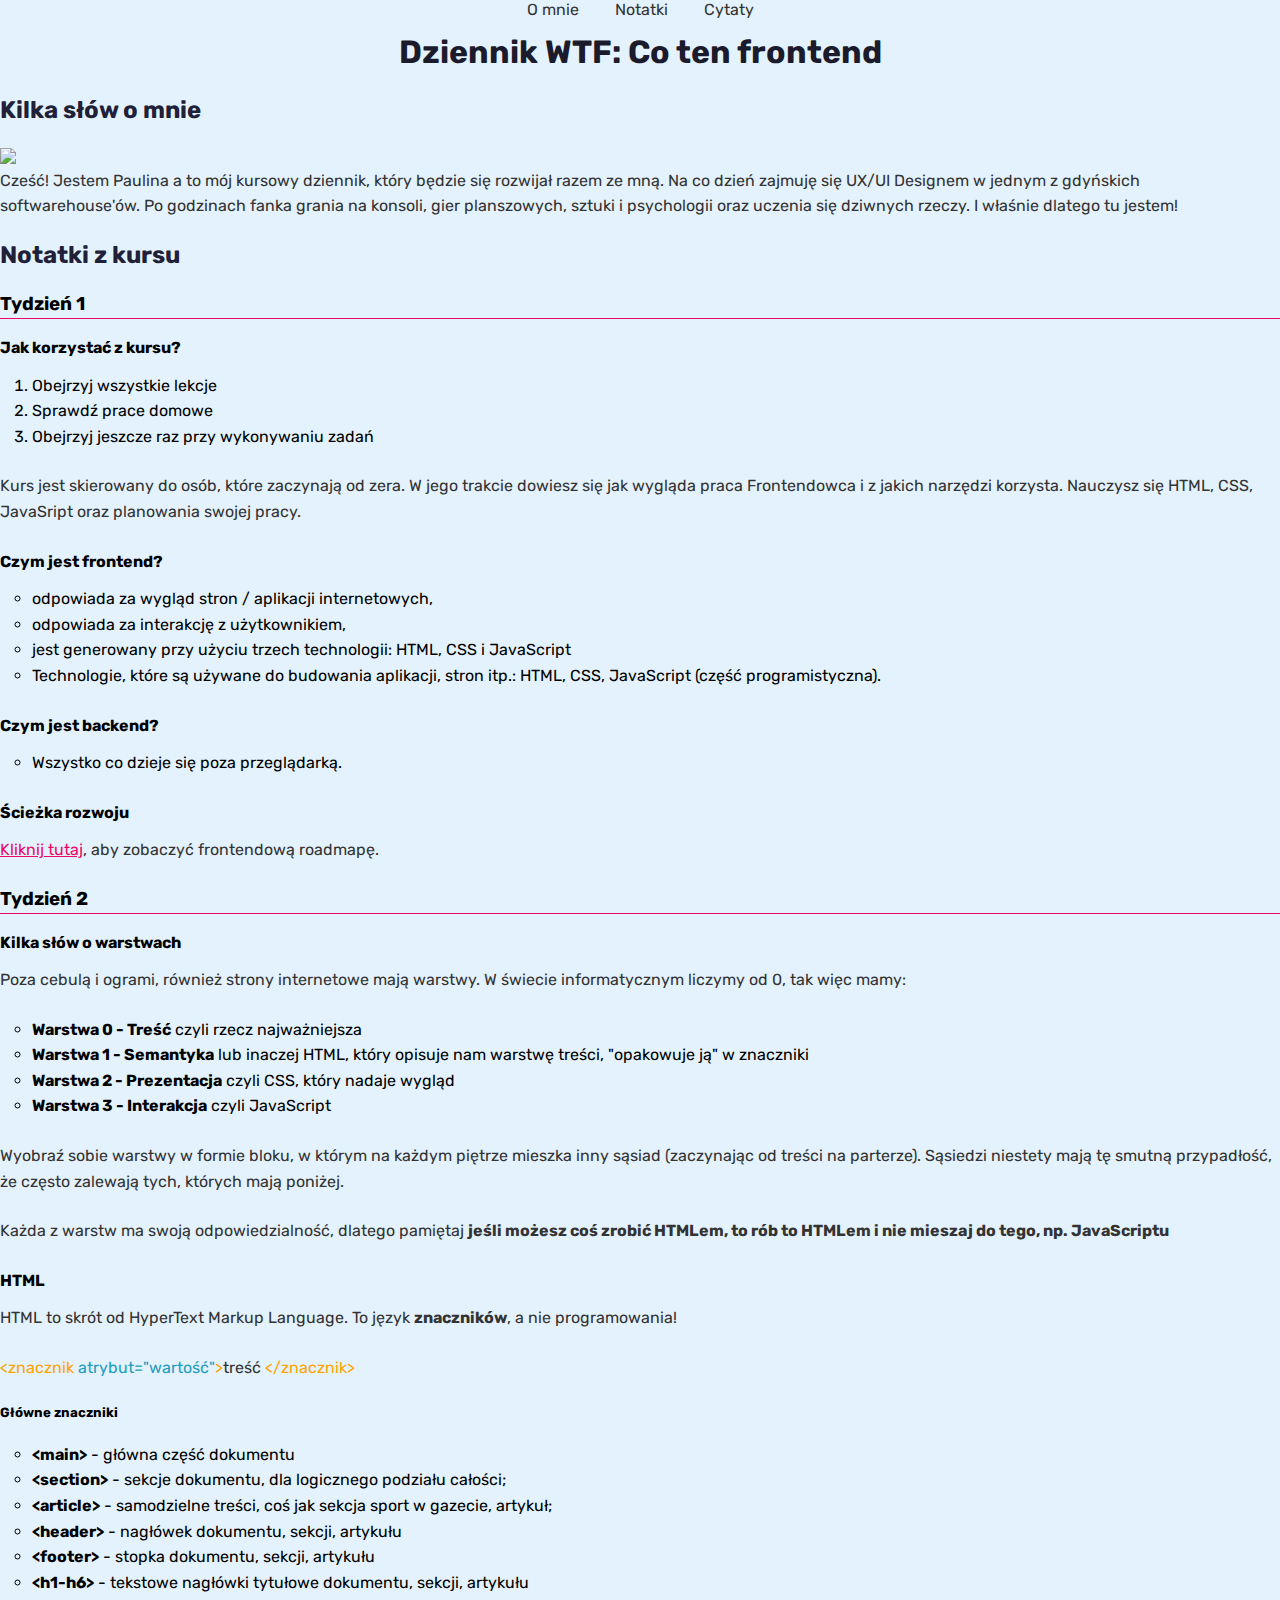
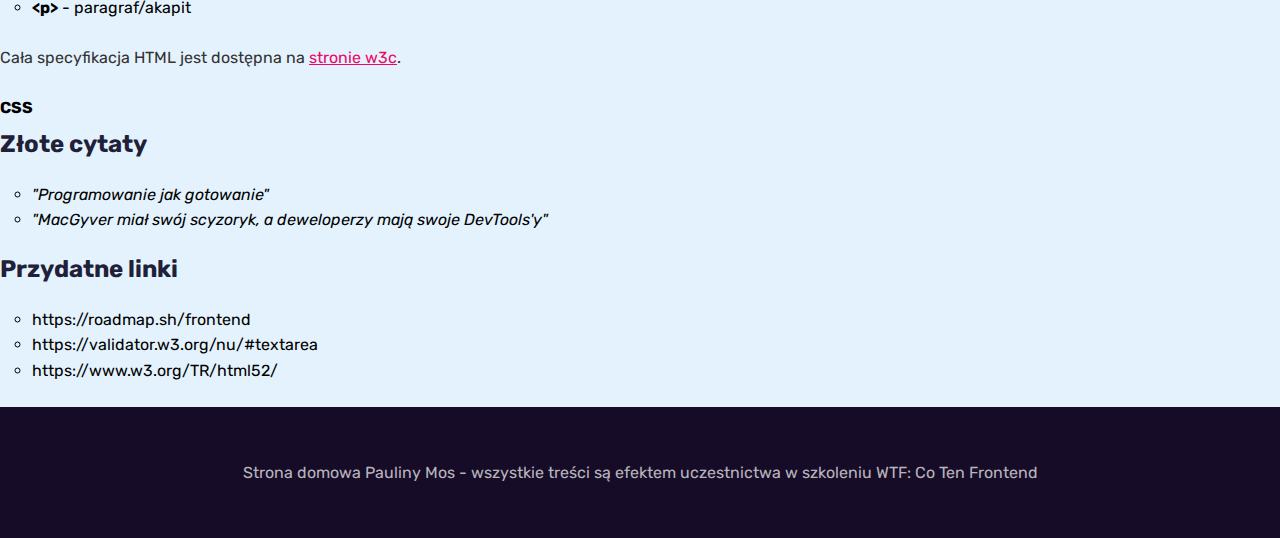
==== index.html @ 0e13e1df "initial commit" ====
<!DOCTYPE html>
<html lang="pl">

<head>
    <meta charset="UTF-8">
    <meta name="viewport" content="width=device-width, initial-scale=1.0">
    <title>Dziennik WTF: Co ten frontend</title>
    <link href="https://fonts.googleapis.com/css2?family=Rubik:ital,wght@0,400;0,500;0,700;1,400&display=swap"
        rel="stylesheet">
    <link href="style.css" rel="stylesheet" type="text/css">
</head>

<body>
    <header>
        <nav id="topnav">
            <a href=#about>O mnie</a>
            <a href=#notes>Notatki</a>
            <a href=#citations>Cytaty</a>
        </nav>
    </header>
    
    <main>

        <div id="content">

            <header>
                <h1>Dziennik WTF: Co ten frontend</h1>
            </header>

            <section>
                <h2 id="about">Kilka słów o mnie</h2>
                <img class="img_avatar" src="https://images.unsplash.com/photo-1526040652367-ac003a0475fe?ixlib=rb-1.2.1&ixid=eyJhcHBfaWQiOjEyMDd9&auto=format&fit=crop&w=800&q=60">
                <p>Cześć! Jestem Paulina a to mój kursowy dziennik, który będzie się rozwijał razem ze mną. Na co dzień
                    zajmuję
                    się UX/UI Designem w jednym z gdyńskich softwarehouse'ów. Po godzinach fanka grania na konsoli, gier
                    planszowych, sztuki i psychologii oraz uczenia się dziwnych rzeczy. I właśnie dlatego tu jestem!</p>
            </section>

            <section>
                <h2 id="notes">Notatki z kursu</h2>
                <article>
                    <h3>Tydzień 1</h3>
                    <h4>Jak korzystać z kursu?</h4>

                    <ol>
                        <li>Obejrzyj wszystkie lekcje</li>
                        <li>Sprawdź prace domowe</li>
                        <li>Obejrzyj jeszcze raz przy wykonywaniu zadań</li>
                    </ol>
                    <p>Kurs jest skierowany do osób, które zaczynają od zera. W jego trakcie dowiesz się jak wygląda
                        praca Frontendowca i z jakich
                        narzędzi korzysta. Nauczysz się HTML, CSS, JavaSript oraz planowania swojej pracy.</p>

                    <h4>Czym jest frontend?</h4>
                    <ul>
                        <li>odpowiada za wygląd stron / aplikacji internetowych,</li>
                        <li>odpowiada za interakcję z użytkownikiem,</li>
                        <li>jest generowany przy użyciu trzech technologii: HTML, CSS i JavaScript</li>
                        <li>Technologie, które są używane do budowania aplikacji, stron itp.: HTML, CSS, JavaScript
                            (część programistyczna).</li>
                    </ul>

                    <h4>Czym jest backend?</h4>
                    <ul>
                        <li>Wszystko co dzieje się poza przeglądarką.</li>
                    </ul>
                    <h4>Ścieżka rozwoju</h4>
                    <p><a href="https://roadmap.sh/frontend">Kliknij tutaj</a>, aby zobaczyć frontendową roadmapę.</p>
                </article>
                <article>
                    <h3>Tydzień 2</h3>

                    <h4>Kilka słów o warstwach</h4>

                    <p>Poza cebulą i ogrami, również strony internetowe mają warstwy. W świecie informatycznym liczymy
                        od 0,
                        tak więc mamy:</p>
                    <ul>
                        <li><strong>Warstwa 0 - Treść</strong> czyli rzecz najważniejsza</li>
                        <li><strong>Warstwa 1 - Semantyka</strong> lub inaczej HTML, który opisuje nam warstwę treści,
                            "opakowuje ją" w znaczniki</li>
                        <li><strong>Warstwa 2 - Prezentacja</strong> czyli CSS, który nadaje wygląd</li>
                        <li><strong>Warstwa 3 - Interakcja</strong> czyli JavaScript</li>
                    </ul>

                    <p>Wyobraź sobie warstwy w formie bloku, w którym na każdym piętrze mieszka inny sąsiad (zaczynając
                        od
                        treści
                        na parterze). Sąsiedzi niestety mają tę smutną przypadłość, że często zalewają tych, których
                        mają
                        poniżej.</p>

                    <p>Każda z warstw ma swoją
                        odpowiedzialność, dlatego pamiętaj <strong>jeśli możesz coś zrobić HTMLem, to rób to HTMLem i
                            nie
                            mieszaj do
                            tego, np. JavaScriptu</strong></p>

                    <h4>HTML</h4>
                    <p>HTML to skrót od HyperText Markup Language. To język <strong>znaczników</strong>, a nie
                        programowania!</p>

                    <p><span style="color: orange"> &lt;znacznik</span><span style="color: rgb(31, 157, 189)">
                            atrybut="wartość"</span><span style="color: orange">&gt;</span>treść<span
                            style="color: orange"> &lt;/znacznik&gt;</span></p>

                            <h5>Główne znaczniki</h5>
                            <ul>
                                <li><strong>&lt;main&gt;</strong> - główna część dokumentu</li>
                                <li><strong>&lt;section&gt;</strong> - sekcje dokumentu, dla logicznego podziału całości;</li>
                                <li><strong>&lt;article&gt;</strong> - samodzielne treści, coś jak sekcja sport w gazecie, artykuł;</li>
                                <li><strong>&lt;header&gt;</strong> - nagłówek dokumentu, sekcji, artykułu</li>
                                <li><strong>&lt;footer&gt;</strong> - stopka dokumentu, sekcji, artykułu</li>
                                <li><strong>&lt;h1-h6&gt;</strong> - tekstowe nagłówki tytułowe dokumentu, sekcji, artykułu</li>
                                <li><strong>&lt;p&gt;</strong> - paragraf/akapit</li>
                            </ul>

                            <p>Cała specyfikacja HTML jest dostępna na <a href="https://www.w3.org/TR/html52/">stronie w3c</a>.</p>
                    <h4>CSS</h4>
                </article>
            </section>

            <section>
                <h2 id="citations">Złote cytaty</h2>
                <ul>
                <li><cite>"Programowanie jak gotowanie"</cite></li>
                <li><cite>"MacGyver miał swój scyzoryk, a deweloperzy mają swoje DevTools'y"</cite></li>
            </ul>
            </section>
            <section>
                <h2>Przydatne linki</h2>
                <!--linki poniżej na razie nie mają działać-->

                <ul>
                    <li>https://roadmap.sh/frontend</li>
                    <li>https://validator.w3.org/nu/#textarea</li>
                    <li>https://www.w3.org/TR/html52/</li>
                </ul>
            </section>
        </div>

        <footer>
            Strona domowa Pauliny Mos - wszystkie treści są efektem uczestnictwa w szkoleniu WTF: Co Ten Frontend
        </footer>
    </main>
</body>

</html>
---- style.css ----
body {
    margin: 0;
    font-family: 'Rubik', sans-serif;
}

body {
    background: #E3F2FD;
    /*background: linear-gradient(0deg, rgba(212,242,255,1) 0%, rgba(225,247,255,1) 50%, rgba(239,252,255,1) 100%);*/
}


/* section {
    background: #ffffffb9;
    padding: 32px;
    margin-bottom: 16px;
    border-radius: 8px;
    -webkit-box-shadow: 2px 2px 24px -2px #34496633;
    -moz-box-shadow: 2px 2px 24px -2px #34496633;
    box-shadow: 2px 2px 24px -2px #34496633;
    max-width: 1080px;
    margin-left: auto;
    margin-right: auto;
}  */

header {
    text-align: center;
}



h1 {
    color: rgb(27, 27, 44);
    margin-bottom: 32px;
    line-height: 1.6rem;
}

p {
    color: #333333;
    margin: 0px 0px 24px 0px;
    line-height: 1.6rem;
}

h2 {
    color: rgb(32, 32, 56);
    line-height: 1.6rem;
    margin: 8px 0px 24px 0px;
}

h3 {
    line-height: 1.6rem;
    margin: 8px 0px 16px 0px;
    border-bottom: 1px solid #EC0868;
}

h4 {
    line-height: 1.6rem;
    margin: 8px 0px 12px 0px;
}

ul {
    line-height: 1.6rem;
    margin: 8px 0px 24px 16px;
    padding-left: 16px;
    list-style: circle;
}

ol {
    line-height: 1.6rem;
    margin: 8px 0px 24px 16px;
    padding-left: 16px;
}

li {
    line-height: 1.6rem;
}

a {
    color: #EC0868;
}
footer {
    color: rgba(245, 245, 245, 0.733);
    background-color: #160C28;
    text-align: center;
    padding: 56px 56px;
    margin: 0px
}

#top-nav {
    width: auto;
    background-color: white;
    padding: 16px 56px;
    text-align: right;
    -webkit-box-shadow: 2px 2px 24px -2px #34496633;
    -moz-box-shadow: 2px 2px 24px -2px #34496633;
    box-shadow: 2px 2px 24px -2px #34496633;
}

nav a {
    padding: 4px 16px;
    color: #333333;
    text-decoration: none;
}

.content {
    padding: 56px 56px;
    margin: 0px;
}

.content-card {
    background: #ffffffb9;
      padding: 32px 48px;
      margin-bottom: 16px;
      border-radius: 8px;
      -webkit-box-shadow: 2px 2px 24px -2px #34496633;
      -moz-box-shadow: 2px 2px 24px -2px #34496633;
      box-shadow: 2px 2px 24px -2px #34496633;
      max-width: 1080px;
      margin-left: auto;
      margin-right: auto;
  }
  

.img-avatar {
    border-radius: 4px;
    display: block;
    margin-top: 8px;
    margin-bottom: 32px;
    margin-left: auto;
    margin-right: auto;
    width: 100%;
    max-width: 600px;
    
}

.citation-block {
    padding: 32px;
    line-height: 1.6rem;
    text-align: center;
    text-transform: uppercase;
    color: #333333;
    max-width: 850px;
    margin-left: auto;
    margin-right: auto;
    background-color: #34496607;
    border-radius: 4px;
}

.citation-block p {
    color: #EC0868;
    font-size: 0.8rem;
    text-align: right;
}

.material-icons {
    color: #344966;
    opacity: 0.7;
}
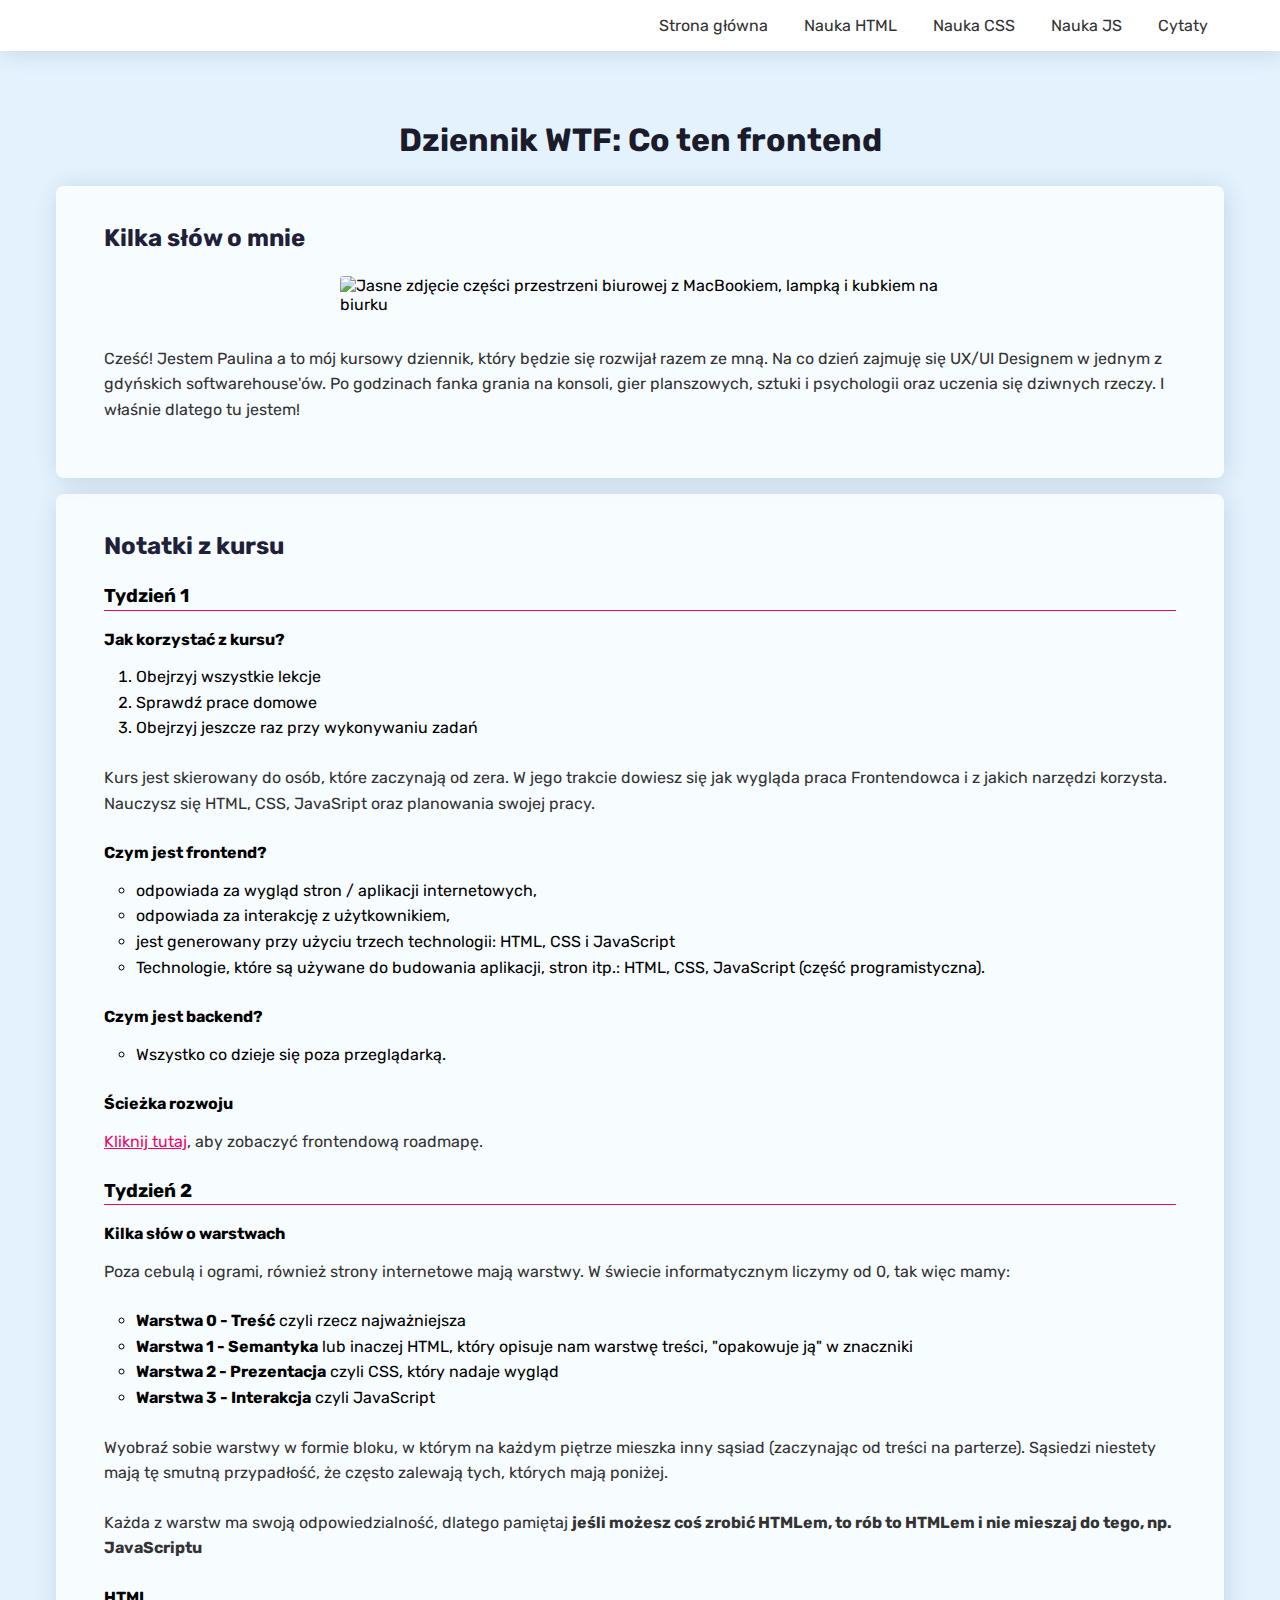
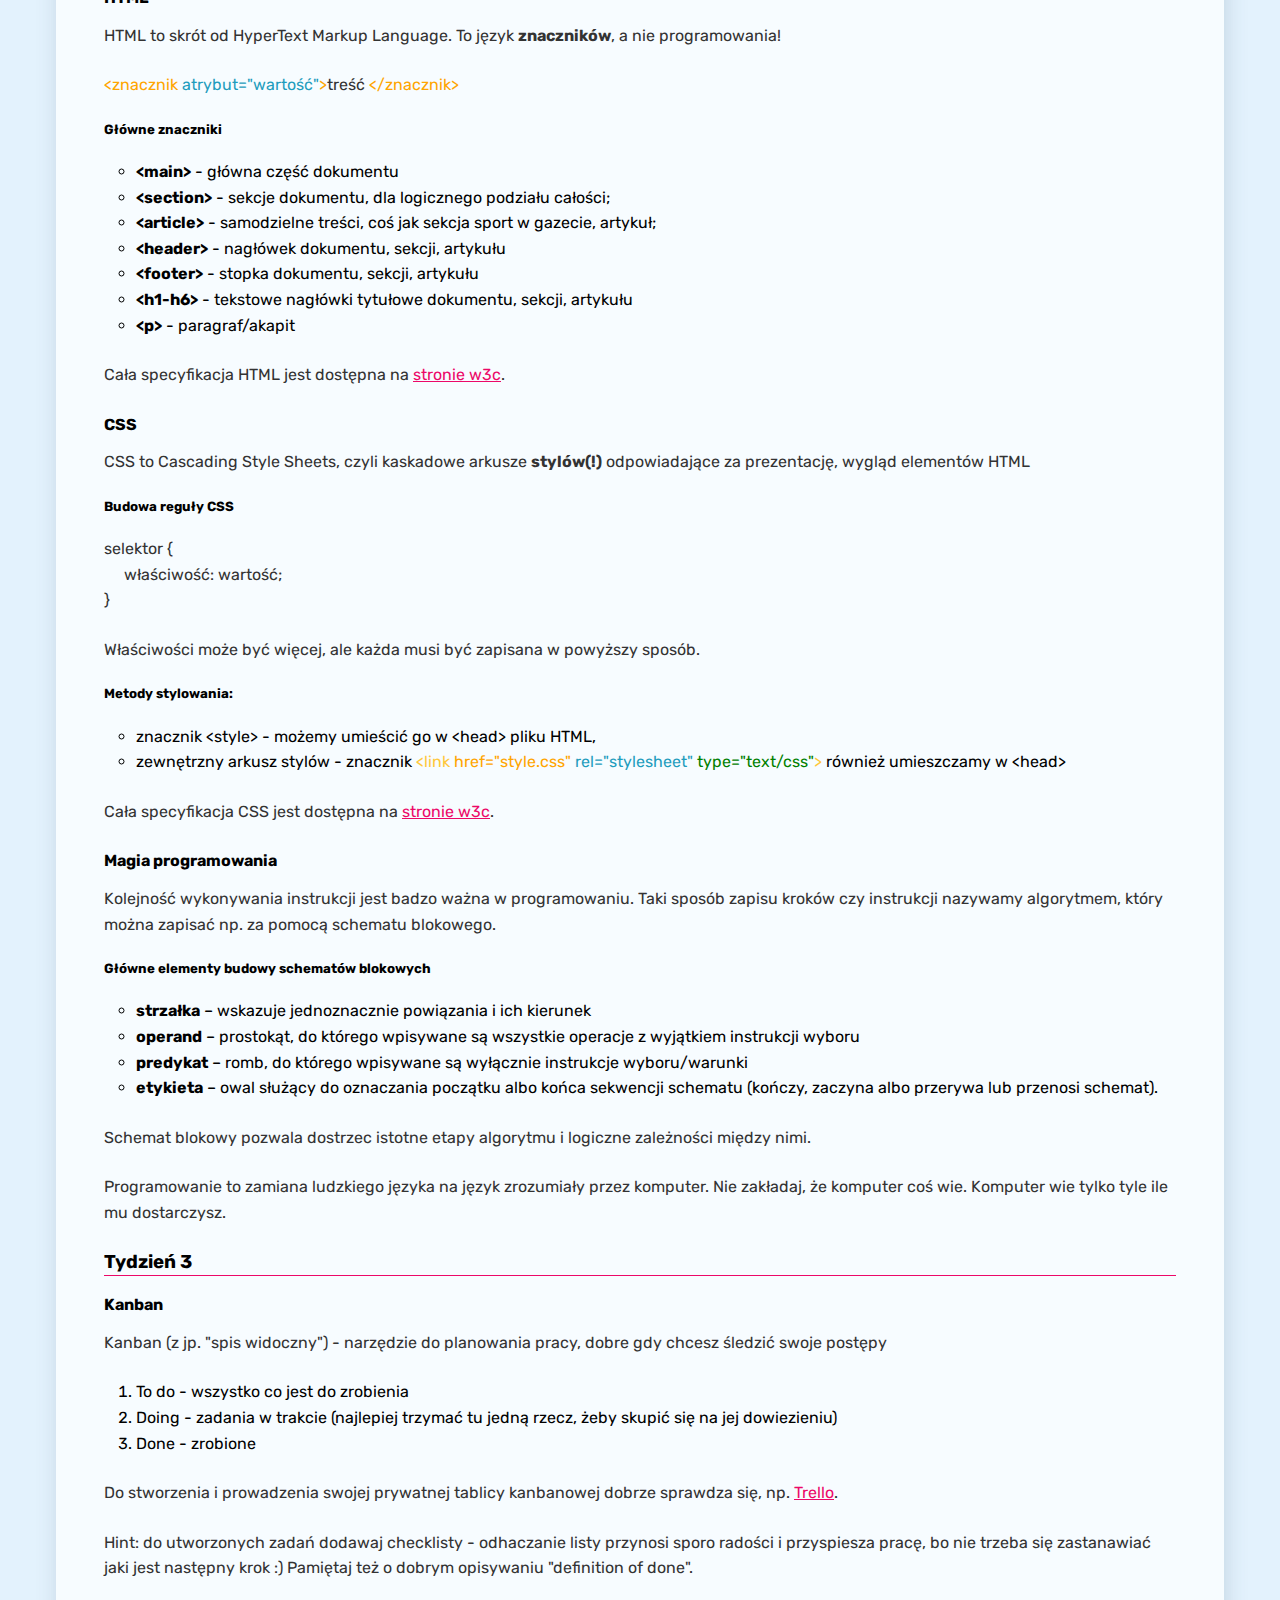
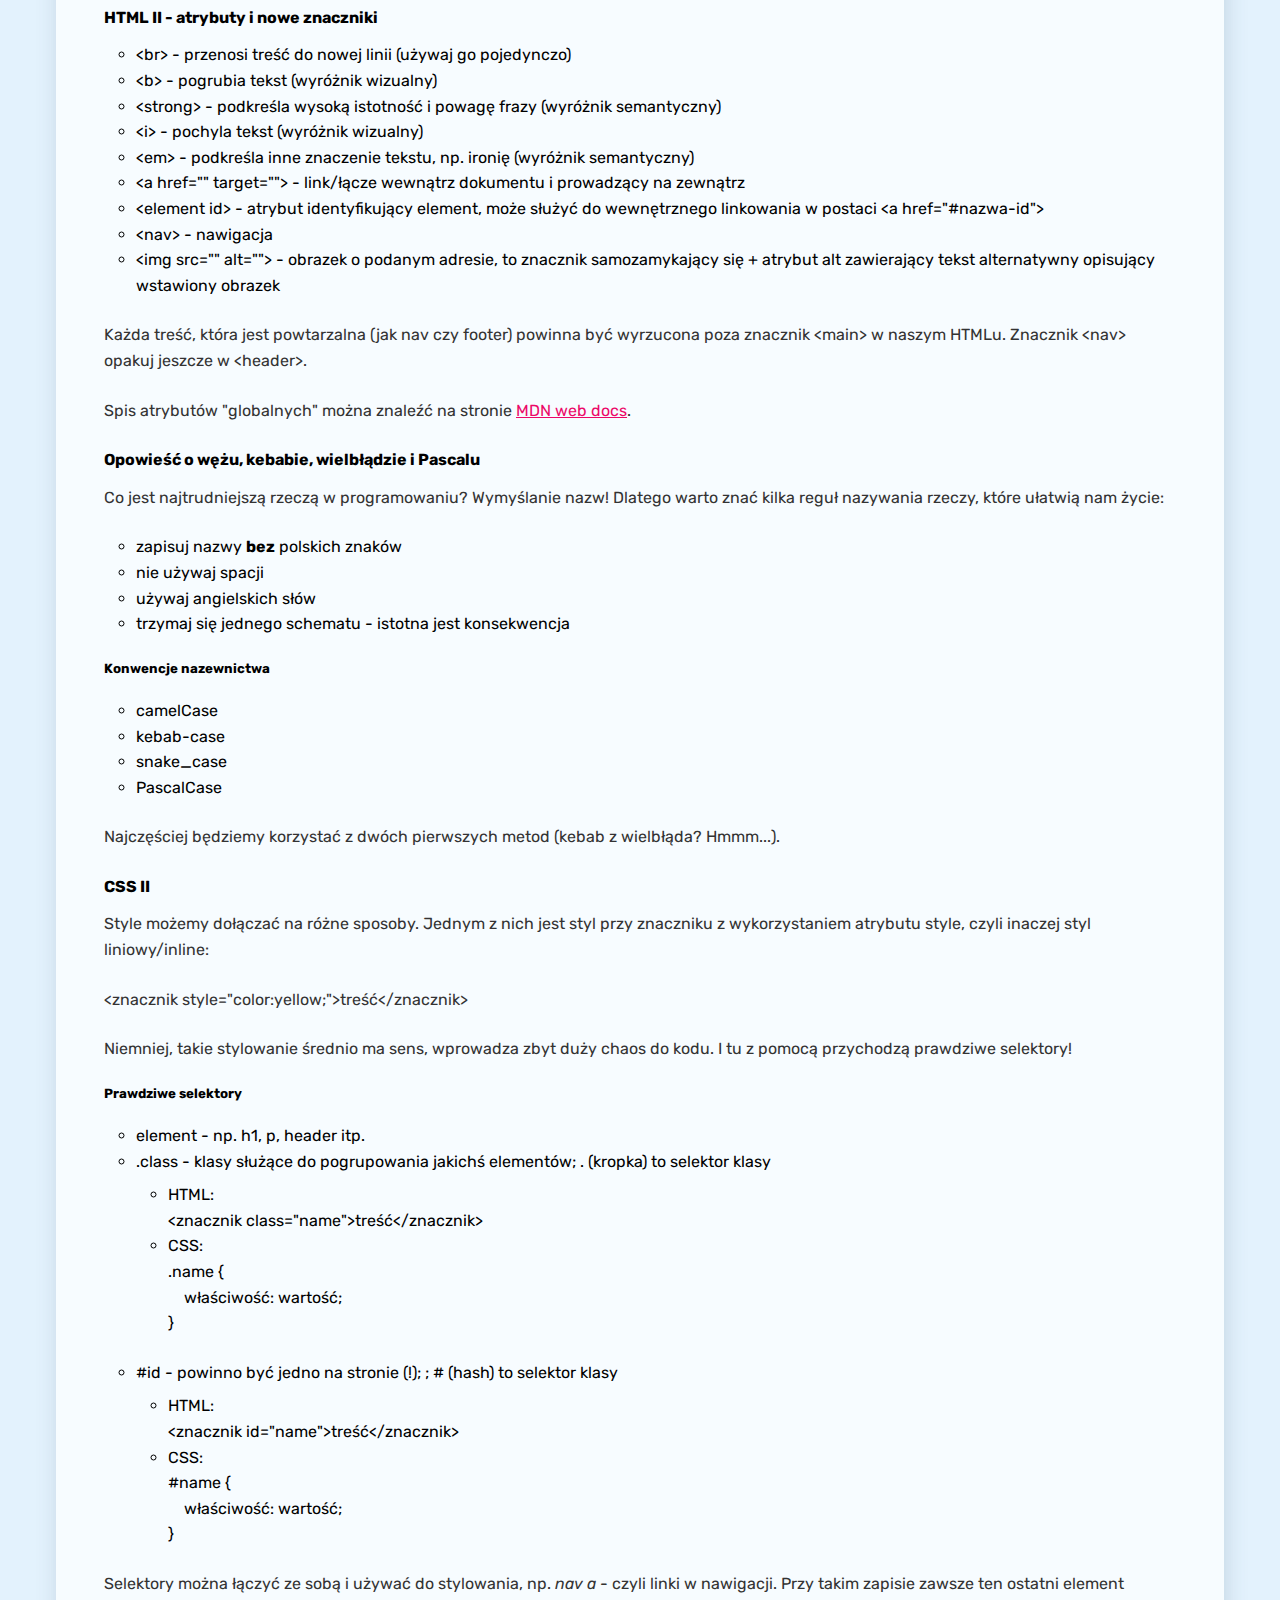
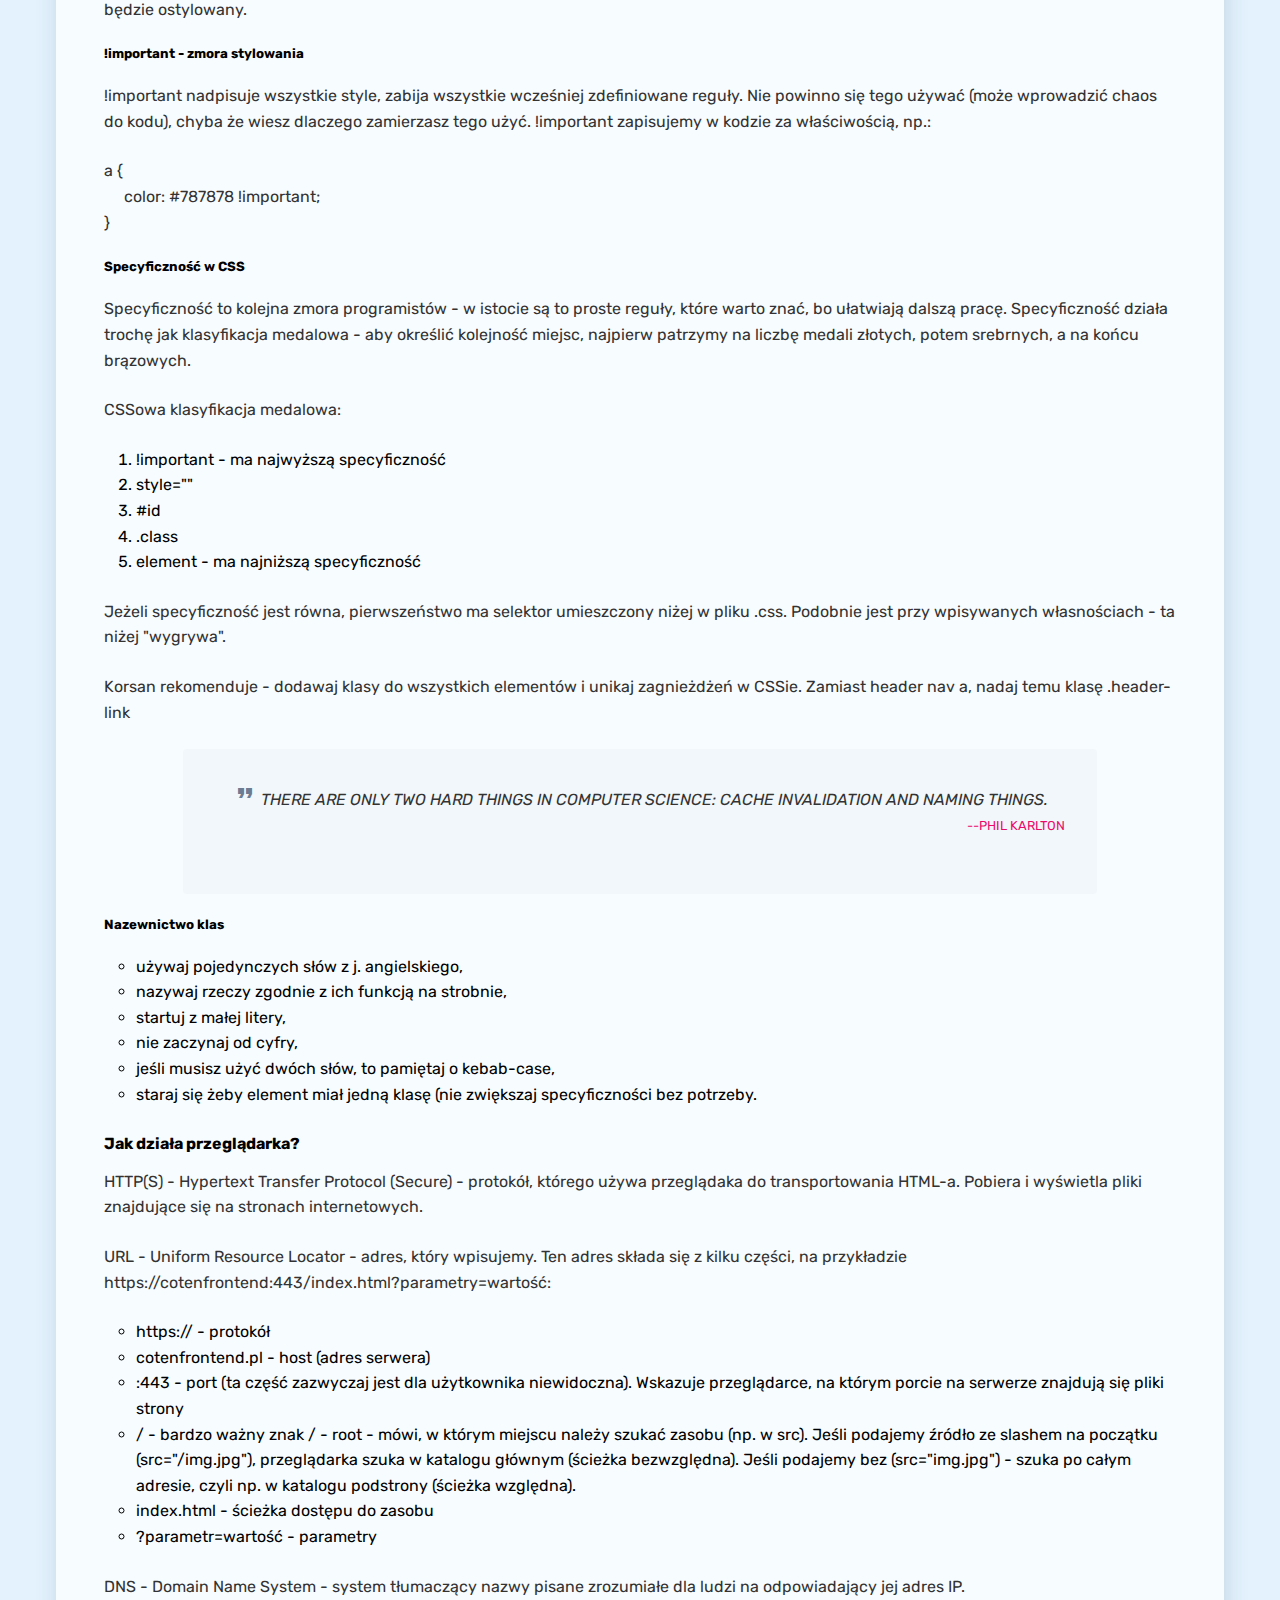
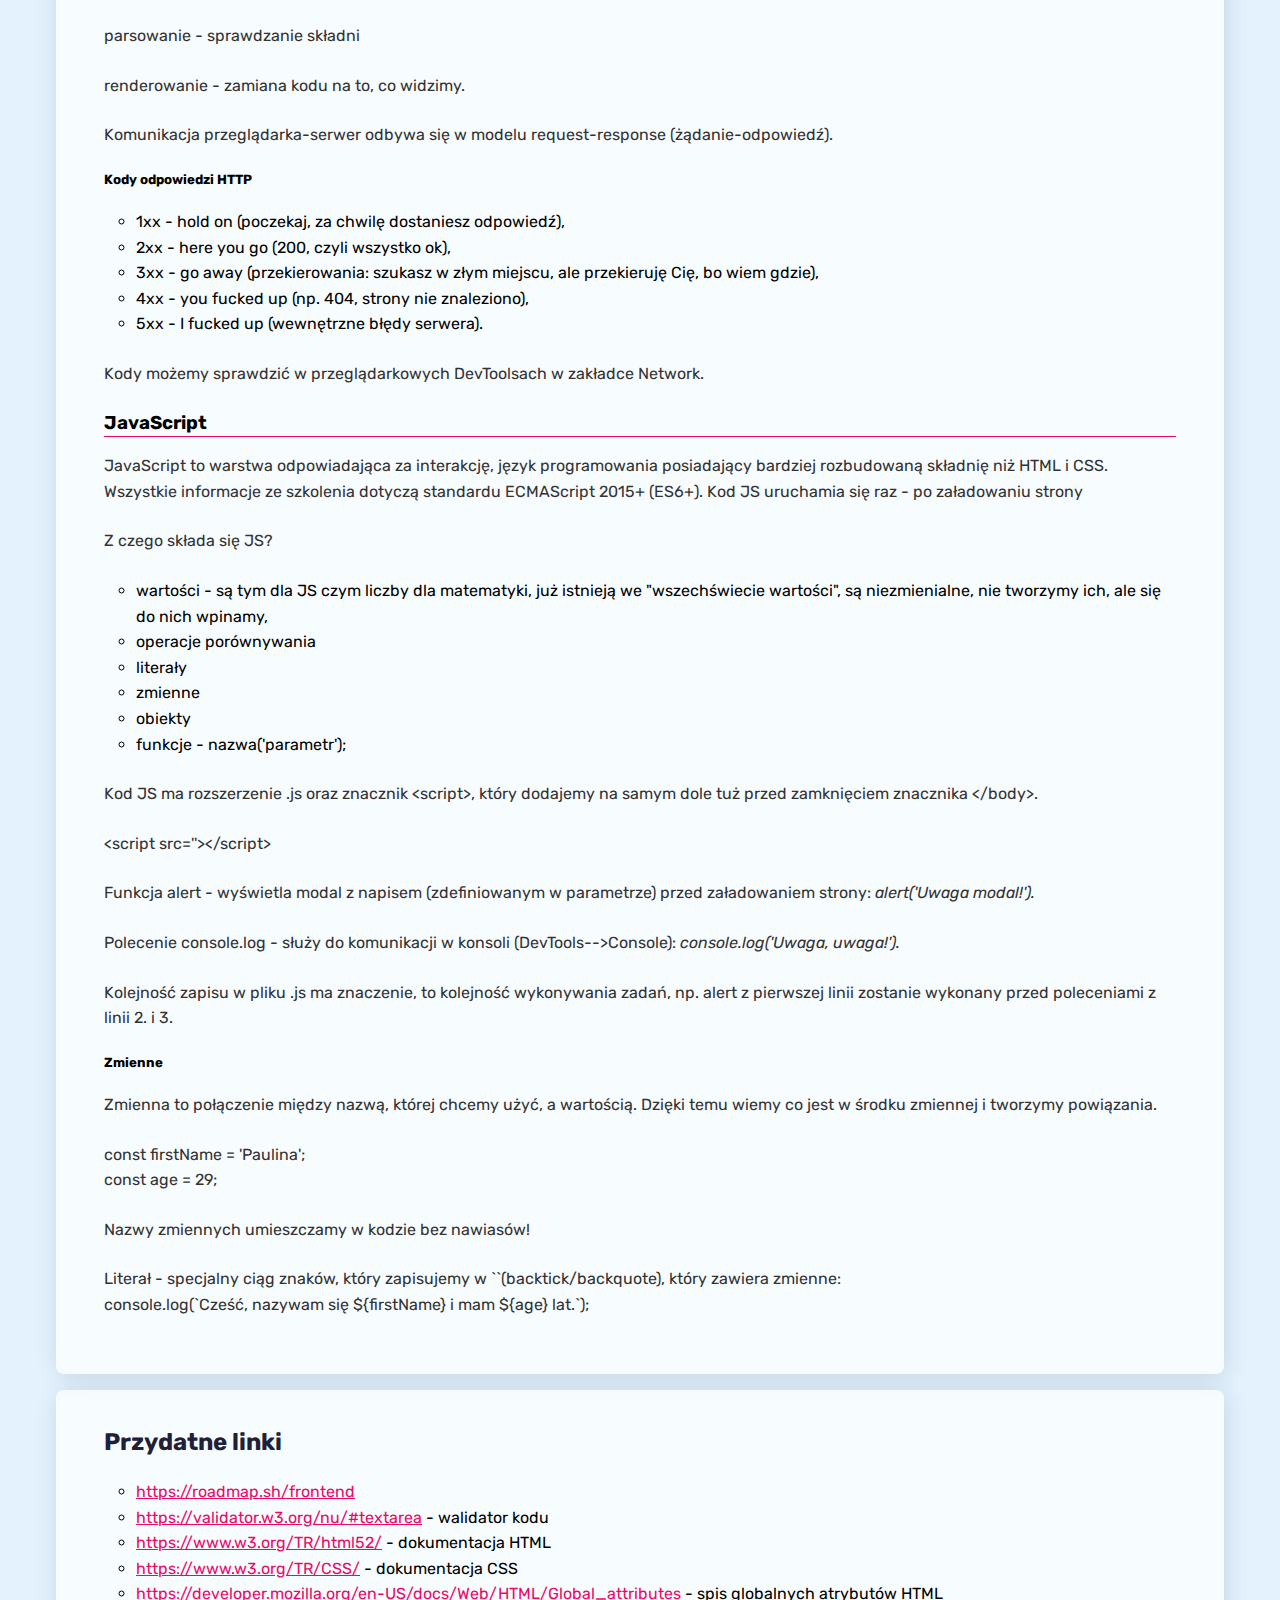
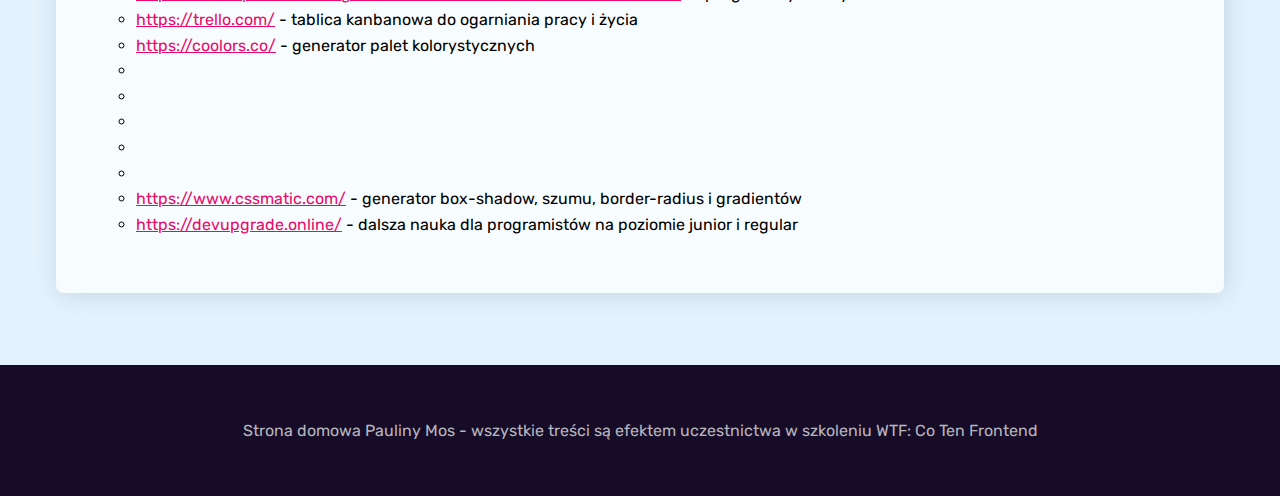
==== commit 24fe2378: "index files cleaning up" ====
--- a/index.html
+++ b/index.html
@@ -7,142 +7,515 @@
     <title>Dziennik WTF: Co ten frontend</title>
     <link href="https://fonts.googleapis.com/css2?family=Rubik:ital,wght@0,400;0,500;0,700;1,400&display=swap"
         rel="stylesheet">
+    <link href="https://fonts.googleapis.com/icon?family=Material+Icons" rel="stylesheet">
     <link href="style.css" rel="stylesheet" type="text/css">
 </head>
 
 <body>
     <header>
-        <nav id="topnav">
-            <a href=#about>O mnie</a>
-            <a href=#notes>Notatki</a>
-            <a href=#citations>Cytaty</a>
+        <nav id="top-nav">
+            <a href="index2.html">Strona główna</a>
+            <a href="nauka-html.html">Nauka HTML</a>
+            <a href="nauka-html.html">Nauka CSS</a>
+            <a href="nauka-html.html">Nauka JS</a>
+            <a href="cytaty.html">Cytaty</a>
         </nav>
     </header>
-    
+
     <main>
 
-        <div id="content">
+        <div class="content">
 
             <header>
                 <h1>Dziennik WTF: Co ten frontend</h1>
             </header>
-
-            <section>
-                <h2 id="about">Kilka słów o mnie</h2>
-                <img class="img_avatar" src="https://images.unsplash.com/photo-1526040652367-ac003a0475fe?ixlib=rb-1.2.1&ixid=eyJhcHBfaWQiOjEyMDd9&auto=format&fit=crop&w=800&q=60">
-                <p>Cześć! Jestem Paulina a to mój kursowy dziennik, który będzie się rozwijał razem ze mną. Na co dzień
-                    zajmuję
-                    się UX/UI Designem w jednym z gdyńskich softwarehouse'ów. Po godzinach fanka grania na konsoli, gier
-                    planszowych, sztuki i psychologii oraz uczenia się dziwnych rzeczy. I właśnie dlatego tu jestem!</p>
-            </section>
-
-            <section>
-                <h2 id="notes">Notatki z kursu</h2>
-                <article>
-                    <h3>Tydzień 1</h3>
-                    <h4>Jak korzystać z kursu?</h4>
-
-                    <ol>
-                        <li>Obejrzyj wszystkie lekcje</li>
-                        <li>Sprawdź prace domowe</li>
-                        <li>Obejrzyj jeszcze raz przy wykonywaniu zadań</li>
-                    </ol>
-                    <p>Kurs jest skierowany do osób, które zaczynają od zera. W jego trakcie dowiesz się jak wygląda
-                        praca Frontendowca i z jakich
-                        narzędzi korzysta. Nauczysz się HTML, CSS, JavaSript oraz planowania swojej pracy.</p>
-
-                    <h4>Czym jest frontend?</h4>
-                    <ul>
-                        <li>odpowiada za wygląd stron / aplikacji internetowych,</li>
-                        <li>odpowiada za interakcję z użytkownikiem,</li>
-                        <li>jest generowany przy użyciu trzech technologii: HTML, CSS i JavaScript</li>
-                        <li>Technologie, które są używane do budowania aplikacji, stron itp.: HTML, CSS, JavaScript
-                            (część programistyczna).</li>
-                    </ul>
-
-                    <h4>Czym jest backend?</h4>
-                    <ul>
-                        <li>Wszystko co dzieje się poza przeglądarką.</li>
-                    </ul>
-                    <h4>Ścieżka rozwoju</h4>
-                    <p><a href="https://roadmap.sh/frontend">Kliknij tutaj</a>, aby zobaczyć frontendową roadmapę.</p>
-                </article>
-                <article>
-                    <h3>Tydzień 2</h3>
-
-                    <h4>Kilka słów o warstwach</h4>
-
-                    <p>Poza cebulą i ogrami, również strony internetowe mają warstwy. W świecie informatycznym liczymy
-                        od 0,
-                        tak więc mamy:</p>
-                    <ul>
-                        <li><strong>Warstwa 0 - Treść</strong> czyli rzecz najważniejsza</li>
-                        <li><strong>Warstwa 1 - Semantyka</strong> lub inaczej HTML, który opisuje nam warstwę treści,
-                            "opakowuje ją" w znaczniki</li>
-                        <li><strong>Warstwa 2 - Prezentacja</strong> czyli CSS, który nadaje wygląd</li>
-                        <li><strong>Warstwa 3 - Interakcja</strong> czyli JavaScript</li>
-                    </ul>
-
-                    <p>Wyobraź sobie warstwy w formie bloku, w którym na każdym piętrze mieszka inny sąsiad (zaczynając
-                        od
-                        treści
-                        na parterze). Sąsiedzi niestety mają tę smutną przypadłość, że często zalewają tych, których
-                        mają
-                        poniżej.</p>
-
-                    <p>Każda z warstw ma swoją
-                        odpowiedzialność, dlatego pamiętaj <strong>jeśli możesz coś zrobić HTMLem, to rób to HTMLem i
-                            nie
-                            mieszaj do
-                            tego, np. JavaScriptu</strong></p>
-
-                    <h4>HTML</h4>
-                    <p>HTML to skrót od HyperText Markup Language. To język <strong>znaczników</strong>, a nie
-                        programowania!</p>
-
-                    <p><span style="color: orange"> &lt;znacznik</span><span style="color: rgb(31, 157, 189)">
-                            atrybut="wartość"</span><span style="color: orange">&gt;</span>treść<span
-                            style="color: orange"> &lt;/znacznik&gt;</span></p>
+            <div class="content-card">
+                <section>
+                    <h2 id="about">Kilka słów o mnie</h2>
+                    <img class="img-avatar"
+                        src="https://images.unsplash.com/photo-1526040652367-ac003a0475fe?ixlib=rb-1.2.1&ixid=eyJhcHBfaWQiOjEyMDd9&auto=format&fit=crop&w=800&q=60"
+                        alt="Jasne zdjęcie części przestrzeni biurowej z MacBookiem, lampką i kubkiem na biurku">
+                    <p>Cześć! Jestem Paulina a to mój kursowy dziennik, który będzie się rozwijał razem ze mną. Na co
+                        dzień
+                        zajmuję
+                        się UX/UI Designem w jednym z gdyńskich softwarehouse'ów. Po godzinach fanka grania na konsoli,
+                        gier
+                        planszowych, sztuki i psychologii oraz uczenia się dziwnych rzeczy. I właśnie dlatego tu jestem!
+                    </p>
+                </section>
+            </div>
+            <div class="content-card">
+                <section>
+                    <h2 id="notes">Notatki z kursu</h2>
+                    <article>
+                        <h3>Tydzień 1</h3>
+                        <section>
+                            <h4>Jak korzystać z kursu?</h4>
+
+                            <ol>
+                                <li>Obejrzyj wszystkie lekcje</li>
+                                <li>Sprawdź prace domowe</li>
+                                <li>Obejrzyj jeszcze raz przy wykonywaniu zadań</li>
+                            </ol>
+                            <p>Kurs jest skierowany do osób, które zaczynają od zera. W jego trakcie dowiesz się jak
+                                wygląda
+                                praca Frontendowca i z jakich
+                                narzędzi korzysta. Nauczysz się HTML, CSS, JavaSript oraz planowania swojej pracy.</p>
+
+                            <h4>Czym jest frontend?</h4>
+                            <ul>
+                                <li>odpowiada za wygląd stron / aplikacji internetowych,</li>
+                                <li>odpowiada za interakcję z użytkownikiem,</li>
+                                <li>jest generowany przy użyciu trzech technologii: HTML, CSS i JavaScript</li>
+                                <li>Technologie, które są używane do budowania aplikacji, stron itp.: HTML, CSS,
+                                    JavaScript
+                                    (część programistyczna).</li>
+                            </ul>
+
+                            <h4>Czym jest backend?</h4>
+                            <ul>
+                                <li>Wszystko co dzieje się poza przeglądarką.</li>
+                            </ul>
+                            <h4>Ścieżka rozwoju</h4>
+                            <p><a href="https://roadmap.sh/frontend">Kliknij tutaj</a>, aby zobaczyć frontendową
+                                roadmapę.
+                            </p>
+                        </section>
+                    </article>
+                    <article>
+                        <h3>Tydzień 2</h3>
+                        <section>
+                            <h4>Kilka słów o warstwach</h4>
+
+                            <p>Poza cebulą i ogrami, również strony internetowe mają warstwy. W świecie informatycznym
+                                liczymy
+                                od 0,
+                                tak więc mamy:</p>
+                            <ul>
+                                <li><strong>Warstwa 0 - Treść</strong> czyli rzecz najważniejsza</li>
+                                <li><strong>Warstwa 1 - Semantyka</strong> lub inaczej HTML, który opisuje nam warstwę
+                                    treści,
+                                    "opakowuje ją" w znaczniki</li>
+                                <li><strong>Warstwa 2 - Prezentacja</strong> czyli CSS, który nadaje wygląd</li>
+                                <li><strong>Warstwa 3 - Interakcja</strong> czyli JavaScript</li>
+                            </ul>
+
+                            <p>Wyobraź sobie warstwy w formie bloku, w którym na każdym piętrze mieszka inny sąsiad
+                                (zaczynając
+                                od
+                                treści
+                                na parterze). Sąsiedzi niestety mają tę smutną przypadłość, że często zalewają tych,
+                                których
+                                mają
+                                poniżej.</p>
+
+                            <p>Każda z warstw ma swoją
+                                odpowiedzialność, dlatego pamiętaj <strong>jeśli możesz coś zrobić HTMLem, to rób to
+                                    HTMLem
+                                    i
+                                    nie
+                                    mieszaj do
+                                    tego, np. JavaScriptu</strong></p>
+                        </section>
+                        <section>
+                            <h4>HTML</h4>
+                            <p>HTML to skrót od HyperText Markup Language. To język <strong>znaczników</strong>, a nie
+                                programowania!</p>
+
+                            <p><span style="color: orange"> &lt;znacznik</span><span style="color: rgb(31, 157, 189)">
+                                    atrybut="wartość"</span><span style="color: orange">&gt;</span>treść<span
+                                    style="color: orange"> &lt;/znacznik&gt;</span></p>
 
                             <h5>Główne znaczniki</h5>
                             <ul>
                                 <li><strong>&lt;main&gt;</strong> - główna część dokumentu</li>
-                                <li><strong>&lt;section&gt;</strong> - sekcje dokumentu, dla logicznego podziału całości;</li>
-                                <li><strong>&lt;article&gt;</strong> - samodzielne treści, coś jak sekcja sport w gazecie, artykuł;</li>
+                                <li><strong>&lt;section&gt;</strong> - sekcje dokumentu, dla logicznego podziału
+                                    całości;
+                                </li>
+                                <li><strong>&lt;article&gt;</strong> - samodzielne treści, coś jak sekcja sport w
+                                    gazecie,
+                                    artykuł;</li>
                                 <li><strong>&lt;header&gt;</strong> - nagłówek dokumentu, sekcji, artykułu</li>
                                 <li><strong>&lt;footer&gt;</strong> - stopka dokumentu, sekcji, artykułu</li>
-                                <li><strong>&lt;h1-h6&gt;</strong> - tekstowe nagłówki tytułowe dokumentu, sekcji, artykułu</li>
+                                <li><strong>&lt;h1-h6&gt;</strong> - tekstowe nagłówki tytułowe dokumentu, sekcji,
+                                    artykułu
+                                </li>
                                 <li><strong>&lt;p&gt;</strong> - paragraf/akapit</li>
                             </ul>
 
-                            <p>Cała specyfikacja HTML jest dostępna na <a href="https://www.w3.org/TR/html52/">stronie w3c</a>.</p>
-                    <h4>CSS</h4>
-                </article>
-            </section>
-
-            <section>
-                <h2 id="citations">Złote cytaty</h2>
-                <ul>
-                <li><cite>"Programowanie jak gotowanie"</cite></li>
-                <li><cite>"MacGyver miał swój scyzoryk, a deweloperzy mają swoje DevTools'y"</cite></li>
-            </ul>
-            </section>
-            <section>
-                <h2>Przydatne linki</h2>
-                <!--linki poniżej na razie nie mają działać-->
-
-                <ul>
-                    <li>https://roadmap.sh/frontend</li>
-                    <li>https://validator.w3.org/nu/#textarea</li>
-                    <li>https://www.w3.org/TR/html52/</li>
-                </ul>
-            </section>
+                            <p>Cała specyfikacja HTML jest dostępna na <a href="https://www.w3.org/TR/html52/">stronie
+                                    w3c</a>.
+                            </p>
+                        </section>
+                        <section>
+                            <h4>CSS</h4>
+                            <p>CSS to Cascading Style Sheets, czyli kaskadowe arkusze <strong>stylów(!)</strong>
+                                odpowiadające
+                                za prezentację, wygląd elementów HTML</p>
+
+                            <section>
+                                <h5>Budowa reguły CSS</h5>
+
+                                <p>selektor {<br />
+                                    &nbsp;&nbsp;&nbsp;&nbsp;&nbsp;właściwość: wartość;<br />
+                                    }<br /></p>
+
+                                <p>Właściwości może być więcej, ale każda musi być zapisana w powyższy sposób.</p>
+                            </section>
+                            <section>
+                                <h5>Metody stylowania:</h5>
+                                <ul>
+                                    <li>znacznik &lt;style&gt; - możemy umieścić go w &lt;head&gt; pliku HTML,</li>
+                                    <li>zewnętrzny arkusz stylów - znacznik <span
+                                            style="color: rgb(255, 200, 59);">&lt;link</span> <span
+                                            style="color: orange;">
+                                            href="style.css"</span> <span
+                                            style="color: rgb(31, 157, 189)">rel="stylesheet"</span>
+                                        <span style="color: green;">type="text/css"</span><span
+                                            style="color: rgb(255, 200, 59);">&gt;</span> również umieszczamy w
+                                        &lt;head&gt;
+                                    </li>
+                                </ul>
+                                <p>Cała specyfikacja CSS jest dostępna na <a href="https://www.w3.org/TR/CSS/">stronie
+                                        w3c</a>.
+                                </p>
+
+                            </section>
+                        </section>
+                    </article>
+                    <article>
+                        <h4>Magia programowania</h4>
+                        <p>Kolejność wykonywania instrukcji jest badzo ważna w programowaniu. Taki sposób zapisu
+                            kroków czy instrukcji nazywamy algorytmem, który można zapisać np. za pomocą schematu
+                            blokowego.</p>
+                        <section>
+                            <h5>Główne elementy budowy schematów blokowych</h5>
+                            <ul>
+                                <li><strong>strzałka</strong> – wskazuje jednoznacznie powiązania i ich kierunek
+                                </li>
+                                <li><strong>operand</strong> – prostokąt, do którego wpisywane są wszystkie operacje
+                                    z wyjątkiem instrukcji wyboru</li>
+                                <li><strong>predykat</strong> – romb, do którego wpisywane są wyłącznie instrukcje
+                                    wyboru/warunki</li>
+                                <li><strong>etykieta</strong> – owal służący do oznaczania początku albo końca
+                                    sekwencji schematu (kończy, zaczyna albo przerywa lub przenosi schemat).</li>
+                            </ul>
+
+                            <p>Schemat blokowy pozwala dostrzec istotne etapy algorytmu i logiczne zależności między
+                                nimi.</p>
+                        </section>
+
+                        <p>Programowanie to zamiana ludzkiego języka na język zrozumiały przez komputer. Nie
+                            zakładaj, że komputer coś wie. Komputer wie tylko tyle ile mu dostarczysz.</p>
+
+                    </article>
+                </section>
+                <section>
+                    <h3>Tydzień 3</h3>
+                    <article>
+                        <h4>Kanban</h4>
+                        <p>Kanban (z jp. "spis widoczny") - narzędzie do planowania pracy, dobre gdy chcesz śledzić
+                            swoje postępy</p>
+
+                        <ol>
+                            <li>To do - wszystko co jest do zrobienia</li>
+                            <li>Doing - zadania w trakcie (najlepiej trzymać tu jedną rzecz, żeby skupić się na jej
+                                dowiezieniu)</li>
+                            <li>Done - zrobione</li>
+                        </ol>
+
+                        <p>Do stworzenia i prowadzenia swojej prywatnej tablicy kanbanowej dobrze sprawdza się, np. <a
+                                href="https://trello.com/">Trello</a>.</p>
+                        <p>Hint: do utworzonych zadań dodawaj checklisty - odhaczanie listy przynosi sporo radości i
+                            przyspiesza pracę, bo nie trzeba się zastanawiać jaki jest następny krok :) Pamiętaj też o
+                            dobrym opisywaniu "definition of done".
+                        </p>
+                    </article>
+
+                    <article>
+                        <h4>HTML II - atrybuty i nowe znaczniki</h4>
+
+                        <ul>
+                            <li>&lt;br&gt; - przenosi treść do nowej linii (używaj go pojedynczo)</li>
+                            <li>&lt;b&gt; - pogrubia tekst (wyróżnik wizualny)</li>
+                            <li>&lt;strong&gt; - podkreśla wysoką istotność i powagę frazy (wyróżnik semantyczny)</li>
+                            <li>&lt;i&gt; - pochyla tekst (wyróżnik wizualny)</li>
+                            <li>&lt;em&gt; - podkreśla inne znaczenie tekstu, np. ironię (wyróżnik semantyczny)</li>
+                            <li>&lt;a href="" target=""&gt; - link/łącze wewnątrz dokumentu i prowadzący na zewnątrz
+                            </li>
+                            <li>&lt;element id&gt; - atrybut identyfikujący element, może służyć do wewnętrznego
+                                linkowania w postaci &lt;a href="#nazwa-id"&gt;</li>
+                            <li>&lt;nav&gt; - nawigacja</li>
+                            <li>&lt;img src="" alt=""&gt; - obrazek o podanym adresie, to znacznik samozamykający się +
+                                atrybut alt zawierający tekst alternatywny opisujący wstawiony obrazek
+                            </li>
+                        </ul>
+
+                        <p>Każda treść, która jest powtarzalna (jak nav czy footer) powinna być wyrzucona poza znacznik
+                            &lt;main&gt; w naszym HTMLu. Znacznik &lt;nav&gt; opakuj jeszcze w &lt;header&gt;.</p>
+
+                        <p>Spis atrybutów "globalnych" można znaleźć na stronie <a
+                                href="https://developer.mozilla.org/en-US/docs/Web/HTML/Global_attributes">MDN web
+                                docs</a>.</p>
+                    </article>
+                    <article>
+                        <h4>Opowieść o wężu, kebabie, wielbłądzie i Pascalu</h4>
+
+                        <p>Co jest najtrudniejszą rzeczą w programowaniu? Wymyślanie nazw! Dlatego warto znać
+                            kilka reguł nazywania rzeczy, które ułatwią nam życie:</p>
+
+                        <ul>
+                            <li>zapisuj nazwy <strong>bez</strong> polskich znaków</li>
+                            <li>nie używaj spacji</li>
+                            <li>używaj angielskich słów</li>
+                            <li>trzymaj się jednego schematu - istotna jest konsekwencja</li>
+                        </ul>
+
+                        <section>
+                            <h5>Konwencje nazewnictwa</h5>
+
+                            <ul>
+                                <li>camelCase</li>
+                                <li>kebab-case</li>
+                                <li>snake_case</li>
+                                <li>PascalCase</li>
+                            </ul>
+
+                            <p>Najczęściej będziemy korzystać z dwóch pierwszych metod (kebab z wielbłąda? Hmmm...).</p>
+                        </section>
+                    </article>
+                    <article>
+                        <h4>CSS II</h4>
+                        <p>Style możemy dołączać na różne sposoby. Jednym z nich jest styl przy znaczniku z
+                            wykorzystaniem atrybutu style, czyli inaczej styl liniowy/inline:
+                            <p>&lt;znacznik style="color:yellow;"&gt;treść&lt;/znacznik&gt;</p>
+                            <p>Niemniej, takie stylowanie średnio ma sens, wprowadza zbyt duży chaos do kodu. I tu z
+                                pomocą
+                                przychodzą prawdziwe selektory!</p>
+
+                            <section>
+                                <h5>Prawdziwe selektory</h5>
+                                <ul>
+                                    <li>element - np. h1, p, header itp.</li>
+                                    <li>.class - klasy służące do pogrupowania jakichś elementów; . (kropka) to selektor
+                                        klasy</li>
+                                    <ul>
+                                        <li>HTML: <br /> &lt;znacznik class="name"&gt;treść&lt;/znacznik&gt;</li>
+                                        <li>CSS: <br />.name {<br />
+                                            &nbsp;&nbsp;&nbsp;&nbsp;właściwość: wartość;<br />
+                                            }</li>
+                                    </ul>
+                                    <li>#id - powinno być jedno na stronie (!); ; # (hash) to selektor klasy</li>
+                                    <ul>
+                                        <li>HTML: <br /> &lt;znacznik id="name"&gt;treść&lt;/znacznik&gt;</li>
+                                        <li>CSS: <br />#name {<br />
+                                            &nbsp;&nbsp;&nbsp;&nbsp;właściwość: wartość;<br />
+                                            }</li>
+                                    </ul>
+                                </ul>
+
+                                <p>Selektory można łączyć ze sobą i używać do stylowania, np. <i>nav a</i> - czyli linki
+                                    w
+                                    nawigacji. Przy takim zapisie zawsze ten ostatni element będzie ostylowany.</p>
+                            </section>
+                            <section>
+                                <h5>!important - zmora stylowania</h5>
+                                <p>!important nadpisuje wszystkie style, zabija wszystkie wcześniej zdefiniowane reguły.
+                                    Nie
+                                    powinno się tego używać (może wprowadzić chaos do kodu), chyba że wiesz dlaczego
+                                    zamierzasz tego użyć. !important zapisujemy w kodzie za właściwością, np.:</p>
+                                <p>a {<br />
+                                    &nbsp;&nbsp;&nbsp;&nbsp;&nbsp;color: #787878 !important;<br />
+                                    }</p>
+                            </section>
+
+                            <section>
+                                <h5>Specyficzność w CSS</h5>
+
+                                <p>Specyficzność to kolejna zmora programistów - w istocie są to proste reguły, które
+                                    warto
+                                    znać, bo ułatwiają dalszą pracę. Specyficzność działa trochę jak klasyfikacja
+                                    medalowa -
+                                    aby określić kolejność miejsc, najpierw patrzymy na liczbę medali złotych, potem
+                                    srebrnych, a na końcu brązowych.</p>
+
+                                <p>CSSowa klasyfikacja medalowa:</p>
+
+                                <ol>
+                                    <li>!important - ma najwyższą specyficzność</li>
+                                    <li>style=""</li>
+                                    <li>#id</li>
+                                    <li>.class</li>
+                                    <li>element - ma najniższą specyficzność</li>
+                                </ol>
+
+                                <p>Jeżeli specyficzność jest równa, pierwszeństwo ma selektor umieszczony niżej w pliku
+                                    .css. Podobnie jest przy wpisywanych własnościach - ta niżej "wygrywa".</p>
+
+                                <p>Korsan rekomenduje - dodawaj klasy do wszystkich elementów i unikaj zagnieżdżeń w
+                                    CSSie.
+                                    Zamiast header nav a, nadaj temu klasę .header-link</p>
+
+                                <div class="citation-block">
+                                    <span class="material-icons">
+                                        format_quote
+                                    </span>
+                                    <cite>There are only two hard things in Computer Science: cache invalidation
+                                        and naming things.</cite>
+                                    <p>--Phil Karlton</p>
+                                </div>
+                            </section>
+                            <section>
+                                <h5>Nazewnictwo klas</h5>
+                                <ul>
+                                    <li>używaj pojedynczych słów z j. angielskiego,</li>
+                                    <li>nazywaj rzeczy zgodnie z ich funkcją na strobnie,</li>
+                                    <li>startuj z małej litery,</li>
+                                    <li>nie zaczynaj od cyfry,</li>
+                                    <li>jeśli musisz użyć dwóch słów, to pamiętaj o kebab-case,</li>
+                                    <li>staraj się żeby element miał jedną klasę (nie zwiększaj specyficzności bez
+                                        potrzeby.
+                                    </li>
+                                </ul>
+                            </section>
+                    </article>
+
+                    <article>
+                        <h4>Jak działa przeglądarka?</h4>
+
+                        <p>HTTP(S) - Hypertext Transfer Protocol (Secure) - protokół, którego używa przeglądaka do
+                            transportowania HTML-a. Pobiera i wyświetla pliki znajdujące się na stronach internetowych.
+                        </p>
+
+                        <p>URL - Uniform Resource Locator - adres, który wpisujemy. Ten adres składa się z kilku
+                            części, na przykładzie https://cotenfrontend:443/index.html?parametry=wartość:</p>
+
+                        <ul>
+
+                            <li>https:// - protokół</li>
+                            <li>cotenfrontend.pl - host (adres serwera)</li>
+                            <li>:443 - port (ta część zazwyczaj jest dla użytkownika niewidoczna). Wskazuje
+                                przeglądarce, na
+                                którym porcie na serwerze znajdują się pliki strony</li>
+                            <li>/ - bardzo ważny znak / - root - mówi, w którym
+                                miejscu należy szukać zasobu (np. w src). Jeśli podajemy
+                                źródło ze slashem na początku (src="/img.jpg"), przeglądarka szuka w katalogu głównym
+                                (ścieżka bezwzględna). Jeśli
+                                podajemy bez (src="img.jpg") - szuka po całym adresie, czyli np. w katalogu
+                                podstrony (ścieżka względna).</li>
+                            <li>index.html - ścieżka dostępu do zasobu</li>
+                            <li>?parametr=wartość - parametry</li>
+                        </ul>
+                        <p>DNS - Domain Name System - system tłumaczący nazwy pisane zrozumiałe dla ludzi na
+                            odpowiadający jej adres IP.</p>
+
+                        <p>parsowanie - sprawdzanie składni</p>
+
+                        <p>renderowanie - zamiana kodu na to, co widzimy.</p>
+
+                        <p>Komunikacja przeglądarka-serwer odbywa się w modelu request-response (żądanie-odpowiedź).</p>
+
+                        <section>
+                            <h5>Kody odpowiedzi HTTP</h5>
+
+                            <ul>
+                                <li>1xx - hold on (poczekaj, za chwilę dostaniesz odpowiedź),</li>
+                                <li>2xx - here you go (200, czyli wszystko ok),</li>
+                                <li>3xx - go away (przekierowania: szukasz w złym miejscu, ale przekieruję Cię, bo wiem
+                                    gdzie),</li>
+                                <li>4xx - you fucked up (np. 404, strony nie znaleziono),</li>
+                                <li>5xx - I fucked up (wewnętrzne błędy serwera).</li>
+                            </ul>
+                            <p>Kody możemy sprawdzić w przeglądarkowych DevToolsach w zakładce Network.</p>
+                        </section>
+                    </article>
+                </section>
+
+                <section>
+                    <h3>JavaScript</h3>
+                    <p>JavaScript to warstwa odpowiadająca za interakcję, język programowania posiadający bardziej
+                        rozbudowaną składnię niż HTML i CSS. Wszystkie informacje ze szkolenia dotyczą standardu
+                        ECMAScript 2015+ (ES6+). Kod JS uruchamia się raz - po załadowaniu strony</p>
+
+                    <p>Z czego składa się JS?</p>
+                    <ul>
+                        <li>wartości - są tym dla JS czym liczby dla matematyki, już istnieją we "wszechświecie
+                            wartości", są niezmienialne, nie tworzymy ich, ale się do nich wpinamy,</li>
+                        <li>operacje porównywania</li>
+                        <li>literały</li>
+                        <li>zmienne</li>
+                        <li>obiekty</li>
+                        <li>funkcje - nazwa('parametr');</li>
+                    </ul>
+
+                    <p>Kod JS ma rozszerzenie .js oraz znacznik &lt;script&gt;, który dodajemy na samym dole tuż przed
+                        zamknięciem znacznika &lt;/body&gt;.</p>
+                    <p>&lt;script src=''&gt;&lt;/script&gt;</p>
+
+                    <p>Funkcja alert - wyświetla modal z napisem (zdefiniowanym w parametrze) przed załadowaniem strony:
+                        <i>alert('Uwaga modal!').</i></p>
+                    <p>Polecenie console.log - służy do komunikacji w konsoli (DevTools-->Console):
+                        <i>console.log('Uwaga, uwaga!').</i></p>
+                    <p>Kolejność zapisu w pliku .js ma znaczenie, to kolejność wykonywania zadań, np. alert z pierwszej
+                        linii zostanie wykonany przed poleceniami z linii 2. i 3.</p>
+
+                    <article>
+                        <h5>Zmienne</h5>
+                        <p>Zmienna to połączenie między nazwą, której chcemy użyć, a wartością. Dzięki temu wiemy co
+                            jest w środku zmiennej i tworzymy powiązania.</p>
+                        <p>const firstName = 'Paulina';<br />
+                            const age = 29;</p>
+
+                        <p>Nazwy zmiennych umieszczamy w kodzie bez nawiasów!</p>
+
+                        <p>Literał - specjalny ciąg znaków, który zapisujemy w ``(backtick/backquote), który zawiera
+                            zmienne:<br /> console.log(`Cześć, nazywam się ${firstName} i mam ${age} lat.`);</p>
+                    </article>
+
+                </section>
+
+            </div>
+            <div class="content-card">
+                <section>
+                    <h2>Przydatne linki</h2>
+
+                    <ul>
+                        <li><a href='https://roadmap.sh/frontend'>https://roadmap.sh/frontend</a> </li>
+                        <li><a href='https://validator.w3.org/nu/#textarea'>https://validator.w3.org/nu/#textarea</a> -
+                            walidator kodu</li>
+                        <li><a href='https://www.w3.org/TR/html52/'>https://www.w3.org/TR/html52/</a> - dokumentacja
+                            HTML</li>
+                        <li><a href='https://www.w3.org/TR/CSS/'>https://www.w3.org/TR/CSS/</a> - dokumentacja CSS</li>
+                        <li><a
+                                href='https://developer.mozilla.org/en-US/docs/Web/HTML/Global_attributes'>https://developer.mozilla.org/en-US/docs/Web/HTML/Global_attributes</a>
+                            - spis globalnych
+                            atrybutów HTML</li>
+                        <li><a href='https://trello.com/'>https://trello.com/</a> - tablica kanbanowa do
+                            ogarniania pracy i życia</li>
+                        <li><a href='https://coolors.co/'>https://coolors.co/</a> - generator palet
+                            kolorystycznych</li>
+                        <li></li>
+                        <li></li>
+                        <li></li>
+                        <li></li>
+                        <li></li>
+                        <li><a href='https://www.cssmatic.com/'>https://www.cssmatic.com/</a> - generator box-shadow,
+                            szumu, border-radius i gradientów</li>
+                        <li><a href='https://devupgrade.online/'>https://devupgrade.online/</a> - dalsza nauka dla
+                            programistów na poziomie junior i regular</li>
+                    </ul>
+                </section>
+            </div>
         </div>
 
-        <footer>
-            Strona domowa Pauliny Mos - wszystkie treści są efektem uczestnictwa w szkoleniu WTF: Co Ten Frontend
-        </footer>
     </main>
+
+    <footer>
+        Strona domowa Pauliny Mos - wszystkie treści są efektem uczestnictwa w szkoleniu WTF: Co Ten Frontend
+    </footer>
+
+    <script src='main.js'></script>
+
 </body>
 
 </html>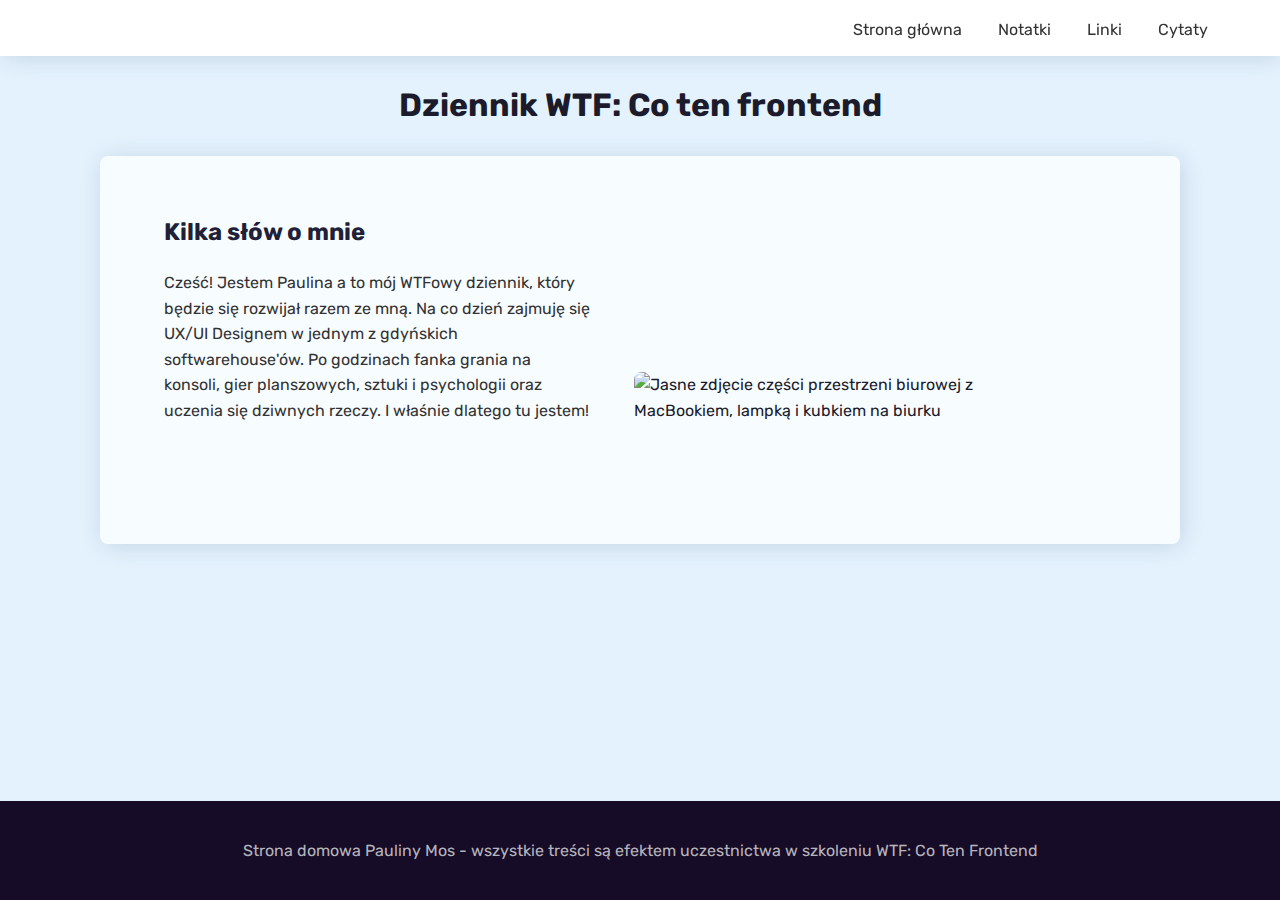
==== commit 72d41021: "reorganising content, adding BEM class naming convention, styles cleaning up, adding calc for page h" ====
--- a/index.html
+++ b/index.html
@@ -1,521 +1,63 @@
 <!DOCTYPE html>
 <html lang="pl">
+  <head>
+    <meta charset="UTF-8" />
+    <meta name="viewport" content="width=device-width, initial-scale=1.0" />
+    <title>Dziennik WTF: Co ten frontend</title>
+    <link
+      href="https://fonts.googleapis.com/css2?family=Rubik:ital,wght@0,400;0,500;0,700;1,400&display=swap"
+      rel="stylesheet"
+    />
+    <link
+      href="https://fonts.googleapis.com/icon?family=Material+Icons"
+      rel="stylesheet"
+    />
+    <link href="style.css" rel="stylesheet" type="text/css" />
+  </head>
 
-<head>
-    <meta charset="UTF-8">
-    <meta name="viewport" content="width=device-width, initial-scale=1.0">
-    <title>Dziennik WTF: Co ten frontend</title>
-    <link href="https://fonts.googleapis.com/css2?family=Rubik:ital,wght@0,400;0,500;0,700;1,400&display=swap"
-        rel="stylesheet">
-    <link href="https://fonts.googleapis.com/icon?family=Material+Icons" rel="stylesheet">
-    <link href="style.css" rel="stylesheet" type="text/css">
-</head>
-
-<body>
+  <body>
     <header>
-        <nav id="top-nav">
-            <a href="index2.html">Strona główna</a>
-            <a href="nauka-html.html">Nauka HTML</a>
-            <a href="nauka-html.html">Nauka CSS</a>
-            <a href="nauka-html.html">Nauka JS</a>
-            <a href="cytaty.html">Cytaty</a>
-        </nav>
+      <nav class="navigation">
+        <a class="navigation__link" href="index.html">Strona główna</a>
+        <a class="navigation__link" href="nauka-html.html">Notatki</a>
+        <a class="navigation__link" href="linki.html">Linki</a>
+        <a class="navigation__link" href="cytaty.html">Cytaty</a>
+      </nav>
     </header>
 
-    <main>
+    <main class="content">
+      <div class="page-header">
+        <header>
+            <h1>Dziennik WTF: Co ten frontend</h1>
+        </header>
+    </div>
+<div class="content-card">
+         <header class="hero hero__header">
+            
+            <div class="hero__text"><h2>Kilka słów o mnie</h2>
+            <p class="hero__description">
+              Cześć! Jestem Paulina a to mój WTFowy dziennik, który będzie się
+              rozwijał razem ze mną. Na co dzień zajmuję się UX/UI Designem w
+              jednym z gdyńskich softwarehouse'ów. Po godzinach fanka grania na
+              konsoli, gier planszowych, sztuki i psychologii oraz uczenia się
+              dziwnych rzeczy. I właśnie dlatego tu jestem!
+            </p>
+          </div>
+          <img class="hero__image"
+            src="https://images.unsplash.com/photo-1526040652367-ac003a0475fe?ixlib=rb-1.2.1&ixid=eyJhcHBfaWQiOjEyMDd9&auto=format&fit=crop&w=800&q=60"
+            alt="Jasne zdjęcie części przestrzeni biurowej z MacBookiem, lampką i kubkiem na biurku"/>
+          </header>          
 
-        <div class="content">
 
-            <header>
-                <h1>Dziennik WTF: Co ten frontend</h1>
-            </header>
-            <div class="content-card">
-                <section>
-                    <h2 id="about">Kilka słów o mnie</h2>
-                    <img class="img-avatar"
-                        src="https://images.unsplash.com/photo-1526040652367-ac003a0475fe?ixlib=rb-1.2.1&ixid=eyJhcHBfaWQiOjEyMDd9&auto=format&fit=crop&w=800&q=60"
-                        alt="Jasne zdjęcie części przestrzeni biurowej z MacBookiem, lampką i kubkiem na biurku">
-                    <p>Cześć! Jestem Paulina a to mój kursowy dziennik, który będzie się rozwijał razem ze mną. Na co
-                        dzień
-                        zajmuję
-                        się UX/UI Designem w jednym z gdyńskich softwarehouse'ów. Po godzinach fanka grania na konsoli,
-                        gier
-                        planszowych, sztuki i psychologii oraz uczenia się dziwnych rzeczy. I właśnie dlatego tu jestem!
-                    </p>
-                </section>
-            </div>
-            <div class="content-card">
-                <section>
-                    <h2 id="notes">Notatki z kursu</h2>
-                    <article>
-                        <h3>Tydzień 1</h3>
-                        <section>
-                            <h4>Jak korzystać z kursu?</h4>
-
-                            <ol>
-                                <li>Obejrzyj wszystkie lekcje</li>
-                                <li>Sprawdź prace domowe</li>
-                                <li>Obejrzyj jeszcze raz przy wykonywaniu zadań</li>
-                            </ol>
-                            <p>Kurs jest skierowany do osób, które zaczynają od zera. W jego trakcie dowiesz się jak
-                                wygląda
-                                praca Frontendowca i z jakich
-                                narzędzi korzysta. Nauczysz się HTML, CSS, JavaSript oraz planowania swojej pracy.</p>
-
-                            <h4>Czym jest frontend?</h4>
-                            <ul>
-                                <li>odpowiada za wygląd stron / aplikacji internetowych,</li>
-                                <li>odpowiada za interakcję z użytkownikiem,</li>
-                                <li>jest generowany przy użyciu trzech technologii: HTML, CSS i JavaScript</li>
-                                <li>Technologie, które są używane do budowania aplikacji, stron itp.: HTML, CSS,
-                                    JavaScript
-                                    (część programistyczna).</li>
-                            </ul>
-
-                            <h4>Czym jest backend?</h4>
-                            <ul>
-                                <li>Wszystko co dzieje się poza przeglądarką.</li>
-                            </ul>
-                            <h4>Ścieżka rozwoju</h4>
-                            <p><a href="https://roadmap.sh/frontend">Kliknij tutaj</a>, aby zobaczyć frontendową
-                                roadmapę.
-                            </p>
-                        </section>
-                    </article>
-                    <article>
-                        <h3>Tydzień 2</h3>
-                        <section>
-                            <h4>Kilka słów o warstwach</h4>
-
-                            <p>Poza cebulą i ogrami, również strony internetowe mają warstwy. W świecie informatycznym
-                                liczymy
-                                od 0,
-                                tak więc mamy:</p>
-                            <ul>
-                                <li><strong>Warstwa 0 - Treść</strong> czyli rzecz najważniejsza</li>
-                                <li><strong>Warstwa 1 - Semantyka</strong> lub inaczej HTML, który opisuje nam warstwę
-                                    treści,
-                                    "opakowuje ją" w znaczniki</li>
-                                <li><strong>Warstwa 2 - Prezentacja</strong> czyli CSS, który nadaje wygląd</li>
-                                <li><strong>Warstwa 3 - Interakcja</strong> czyli JavaScript</li>
-                            </ul>
-
-                            <p>Wyobraź sobie warstwy w formie bloku, w którym na każdym piętrze mieszka inny sąsiad
-                                (zaczynając
-                                od
-                                treści
-                                na parterze). Sąsiedzi niestety mają tę smutną przypadłość, że często zalewają tych,
-                                których
-                                mają
-                                poniżej.</p>
-
-                            <p>Każda z warstw ma swoją
-                                odpowiedzialność, dlatego pamiętaj <strong>jeśli możesz coś zrobić HTMLem, to rób to
-                                    HTMLem
-                                    i
-                                    nie
-                                    mieszaj do
-                                    tego, np. JavaScriptu</strong></p>
-                        </section>
-                        <section>
-                            <h4>HTML</h4>
-                            <p>HTML to skrót od HyperText Markup Language. To język <strong>znaczników</strong>, a nie
-                                programowania!</p>
-
-                            <p><span style="color: orange"> &lt;znacznik</span><span style="color: rgb(31, 157, 189)">
-                                    atrybut="wartość"</span><span style="color: orange">&gt;</span>treść<span
-                                    style="color: orange"> &lt;/znacznik&gt;</span></p>
-
-                            <h5>Główne znaczniki</h5>
-                            <ul>
-                                <li><strong>&lt;main&gt;</strong> - główna część dokumentu</li>
-                                <li><strong>&lt;section&gt;</strong> - sekcje dokumentu, dla logicznego podziału
-                                    całości;
-                                </li>
-                                <li><strong>&lt;article&gt;</strong> - samodzielne treści, coś jak sekcja sport w
-                                    gazecie,
-                                    artykuł;</li>
-                                <li><strong>&lt;header&gt;</strong> - nagłówek dokumentu, sekcji, artykułu</li>
-                                <li><strong>&lt;footer&gt;</strong> - stopka dokumentu, sekcji, artykułu</li>
-                                <li><strong>&lt;h1-h6&gt;</strong> - tekstowe nagłówki tytułowe dokumentu, sekcji,
-                                    artykułu
-                                </li>
-                                <li><strong>&lt;p&gt;</strong> - paragraf/akapit</li>
-                            </ul>
-
-                            <p>Cała specyfikacja HTML jest dostępna na <a href="https://www.w3.org/TR/html52/">stronie
-                                    w3c</a>.
-                            </p>
-                        </section>
-                        <section>
-                            <h4>CSS</h4>
-                            <p>CSS to Cascading Style Sheets, czyli kaskadowe arkusze <strong>stylów(!)</strong>
-                                odpowiadające
-                                za prezentację, wygląd elementów HTML</p>
-
-                            <section>
-                                <h5>Budowa reguły CSS</h5>
-
-                                <p>selektor {<br />
-                                    &nbsp;&nbsp;&nbsp;&nbsp;&nbsp;właściwość: wartość;<br />
-                                    }<br /></p>
-
-                                <p>Właściwości może być więcej, ale każda musi być zapisana w powyższy sposób.</p>
-                            </section>
-                            <section>
-                                <h5>Metody stylowania:</h5>
-                                <ul>
-                                    <li>znacznik &lt;style&gt; - możemy umieścić go w &lt;head&gt; pliku HTML,</li>
-                                    <li>zewnętrzny arkusz stylów - znacznik <span
-                                            style="color: rgb(255, 200, 59);">&lt;link</span> <span
-                                            style="color: orange;">
-                                            href="style.css"</span> <span
-                                            style="color: rgb(31, 157, 189)">rel="stylesheet"</span>
-                                        <span style="color: green;">type="text/css"</span><span
-                                            style="color: rgb(255, 200, 59);">&gt;</span> również umieszczamy w
-                                        &lt;head&gt;
-                                    </li>
-                                </ul>
-                                <p>Cała specyfikacja CSS jest dostępna na <a href="https://www.w3.org/TR/CSS/">stronie
-                                        w3c</a>.
-                                </p>
-
-                            </section>
-                        </section>
-                    </article>
-                    <article>
-                        <h4>Magia programowania</h4>
-                        <p>Kolejność wykonywania instrukcji jest badzo ważna w programowaniu. Taki sposób zapisu
-                            kroków czy instrukcji nazywamy algorytmem, który można zapisać np. za pomocą schematu
-                            blokowego.</p>
-                        <section>
-                            <h5>Główne elementy budowy schematów blokowych</h5>
-                            <ul>
-                                <li><strong>strzałka</strong> – wskazuje jednoznacznie powiązania i ich kierunek
-                                </li>
-                                <li><strong>operand</strong> – prostokąt, do którego wpisywane są wszystkie operacje
-                                    z wyjątkiem instrukcji wyboru</li>
-                                <li><strong>predykat</strong> – romb, do którego wpisywane są wyłącznie instrukcje
-                                    wyboru/warunki</li>
-                                <li><strong>etykieta</strong> – owal służący do oznaczania początku albo końca
-                                    sekwencji schematu (kończy, zaczyna albo przerywa lub przenosi schemat).</li>
-                            </ul>
-
-                            <p>Schemat blokowy pozwala dostrzec istotne etapy algorytmu i logiczne zależności między
-                                nimi.</p>
-                        </section>
-
-                        <p>Programowanie to zamiana ludzkiego języka na język zrozumiały przez komputer. Nie
-                            zakładaj, że komputer coś wie. Komputer wie tylko tyle ile mu dostarczysz.</p>
-
-                    </article>
-                </section>
-                <section>
-                    <h3>Tydzień 3</h3>
-                    <article>
-                        <h4>Kanban</h4>
-                        <p>Kanban (z jp. "spis widoczny") - narzędzie do planowania pracy, dobre gdy chcesz śledzić
-                            swoje postępy</p>
-
-                        <ol>
-                            <li>To do - wszystko co jest do zrobienia</li>
-                            <li>Doing - zadania w trakcie (najlepiej trzymać tu jedną rzecz, żeby skupić się na jej
-                                dowiezieniu)</li>
-                            <li>Done - zrobione</li>
-                        </ol>
-
-                        <p>Do stworzenia i prowadzenia swojej prywatnej tablicy kanbanowej dobrze sprawdza się, np. <a
-                                href="https://trello.com/">Trello</a>.</p>
-                        <p>Hint: do utworzonych zadań dodawaj checklisty - odhaczanie listy przynosi sporo radości i
-                            przyspiesza pracę, bo nie trzeba się zastanawiać jaki jest następny krok :) Pamiętaj też o
-                            dobrym opisywaniu "definition of done".
-                        </p>
-                    </article>
-
-                    <article>
-                        <h4>HTML II - atrybuty i nowe znaczniki</h4>
-
-                        <ul>
-                            <li>&lt;br&gt; - przenosi treść do nowej linii (używaj go pojedynczo)</li>
-                            <li>&lt;b&gt; - pogrubia tekst (wyróżnik wizualny)</li>
-                            <li>&lt;strong&gt; - podkreśla wysoką istotność i powagę frazy (wyróżnik semantyczny)</li>
-                            <li>&lt;i&gt; - pochyla tekst (wyróżnik wizualny)</li>
-                            <li>&lt;em&gt; - podkreśla inne znaczenie tekstu, np. ironię (wyróżnik semantyczny)</li>
-                            <li>&lt;a href="" target=""&gt; - link/łącze wewnątrz dokumentu i prowadzący na zewnątrz
-                            </li>
-                            <li>&lt;element id&gt; - atrybut identyfikujący element, może służyć do wewnętrznego
-                                linkowania w postaci &lt;a href="#nazwa-id"&gt;</li>
-                            <li>&lt;nav&gt; - nawigacja</li>
-                            <li>&lt;img src="" alt=""&gt; - obrazek o podanym adresie, to znacznik samozamykający się +
-                                atrybut alt zawierający tekst alternatywny opisujący wstawiony obrazek
-                            </li>
-                        </ul>
-
-                        <p>Każda treść, która jest powtarzalna (jak nav czy footer) powinna być wyrzucona poza znacznik
-                            &lt;main&gt; w naszym HTMLu. Znacznik &lt;nav&gt; opakuj jeszcze w &lt;header&gt;.</p>
-
-                        <p>Spis atrybutów "globalnych" można znaleźć na stronie <a
-                                href="https://developer.mozilla.org/en-US/docs/Web/HTML/Global_attributes">MDN web
-                                docs</a>.</p>
-                    </article>
-                    <article>
-                        <h4>Opowieść o wężu, kebabie, wielbłądzie i Pascalu</h4>
-
-                        <p>Co jest najtrudniejszą rzeczą w programowaniu? Wymyślanie nazw! Dlatego warto znać
-                            kilka reguł nazywania rzeczy, które ułatwią nam życie:</p>
-
-                        <ul>
-                            <li>zapisuj nazwy <strong>bez</strong> polskich znaków</li>
-                            <li>nie używaj spacji</li>
-                            <li>używaj angielskich słów</li>
-                            <li>trzymaj się jednego schematu - istotna jest konsekwencja</li>
-                        </ul>
-
-                        <section>
-                            <h5>Konwencje nazewnictwa</h5>
-
-                            <ul>
-                                <li>camelCase</li>
-                                <li>kebab-case</li>
-                                <li>snake_case</li>
-                                <li>PascalCase</li>
-                            </ul>
-
-                            <p>Najczęściej będziemy korzystać z dwóch pierwszych metod (kebab z wielbłąda? Hmmm...).</p>
-                        </section>
-                    </article>
-                    <article>
-                        <h4>CSS II</h4>
-                        <p>Style możemy dołączać na różne sposoby. Jednym z nich jest styl przy znaczniku z
-                            wykorzystaniem atrybutu style, czyli inaczej styl liniowy/inline:
-                            <p>&lt;znacznik style="color:yellow;"&gt;treść&lt;/znacznik&gt;</p>
-                            <p>Niemniej, takie stylowanie średnio ma sens, wprowadza zbyt duży chaos do kodu. I tu z
-                                pomocą
-                                przychodzą prawdziwe selektory!</p>
-
-                            <section>
-                                <h5>Prawdziwe selektory</h5>
-                                <ul>
-                                    <li>element - np. h1, p, header itp.</li>
-                                    <li>.class - klasy służące do pogrupowania jakichś elementów; . (kropka) to selektor
-                                        klasy</li>
-                                    <ul>
-                                        <li>HTML: <br /> &lt;znacznik class="name"&gt;treść&lt;/znacznik&gt;</li>
-                                        <li>CSS: <br />.name {<br />
-                                            &nbsp;&nbsp;&nbsp;&nbsp;właściwość: wartość;<br />
-                                            }</li>
-                                    </ul>
-                                    <li>#id - powinno być jedno na stronie (!); ; # (hash) to selektor klasy</li>
-                                    <ul>
-                                        <li>HTML: <br /> &lt;znacznik id="name"&gt;treść&lt;/znacznik&gt;</li>
-                                        <li>CSS: <br />#name {<br />
-                                            &nbsp;&nbsp;&nbsp;&nbsp;właściwość: wartość;<br />
-                                            }</li>
-                                    </ul>
-                                </ul>
-
-                                <p>Selektory można łączyć ze sobą i używać do stylowania, np. <i>nav a</i> - czyli linki
-                                    w
-                                    nawigacji. Przy takim zapisie zawsze ten ostatni element będzie ostylowany.</p>
-                            </section>
-                            <section>
-                                <h5>!important - zmora stylowania</h5>
-                                <p>!important nadpisuje wszystkie style, zabija wszystkie wcześniej zdefiniowane reguły.
-                                    Nie
-                                    powinno się tego używać (może wprowadzić chaos do kodu), chyba że wiesz dlaczego
-                                    zamierzasz tego użyć. !important zapisujemy w kodzie za właściwością, np.:</p>
-                                <p>a {<br />
-                                    &nbsp;&nbsp;&nbsp;&nbsp;&nbsp;color: #787878 !important;<br />
-                                    }</p>
-                            </section>
-
-                            <section>
-                                <h5>Specyficzność w CSS</h5>
-
-                                <p>Specyficzność to kolejna zmora programistów - w istocie są to proste reguły, które
-                                    warto
-                                    znać, bo ułatwiają dalszą pracę. Specyficzność działa trochę jak klasyfikacja
-                                    medalowa -
-                                    aby określić kolejność miejsc, najpierw patrzymy na liczbę medali złotych, potem
-                                    srebrnych, a na końcu brązowych.</p>
-
-                                <p>CSSowa klasyfikacja medalowa:</p>
-
-                                <ol>
-                                    <li>!important - ma najwyższą specyficzność</li>
-                                    <li>style=""</li>
-                                    <li>#id</li>
-                                    <li>.class</li>
-                                    <li>element - ma najniższą specyficzność</li>
-                                </ol>
-
-                                <p>Jeżeli specyficzność jest równa, pierwszeństwo ma selektor umieszczony niżej w pliku
-                                    .css. Podobnie jest przy wpisywanych własnościach - ta niżej "wygrywa".</p>
-
-                                <p>Korsan rekomenduje - dodawaj klasy do wszystkich elementów i unikaj zagnieżdżeń w
-                                    CSSie.
-                                    Zamiast header nav a, nadaj temu klasę .header-link</p>
-
-                                <div class="citation-block">
-                                    <span class="material-icons">
-                                        format_quote
-                                    </span>
-                                    <cite>There are only two hard things in Computer Science: cache invalidation
-                                        and naming things.</cite>
-                                    <p>--Phil Karlton</p>
-                                </div>
-                            </section>
-                            <section>
-                                <h5>Nazewnictwo klas</h5>
-                                <ul>
-                                    <li>używaj pojedynczych słów z j. angielskiego,</li>
-                                    <li>nazywaj rzeczy zgodnie z ich funkcją na strobnie,</li>
-                                    <li>startuj z małej litery,</li>
-                                    <li>nie zaczynaj od cyfry,</li>
-                                    <li>jeśli musisz użyć dwóch słów, to pamiętaj o kebab-case,</li>
-                                    <li>staraj się żeby element miał jedną klasę (nie zwiększaj specyficzności bez
-                                        potrzeby.
-                                    </li>
-                                </ul>
-                            </section>
-                    </article>
-
-                    <article>
-                        <h4>Jak działa przeglądarka?</h4>
-
-                        <p>HTTP(S) - Hypertext Transfer Protocol (Secure) - protokół, którego używa przeglądaka do
-                            transportowania HTML-a. Pobiera i wyświetla pliki znajdujące się na stronach internetowych.
-                        </p>
-
-                        <p>URL - Uniform Resource Locator - adres, który wpisujemy. Ten adres składa się z kilku
-                            części, na przykładzie https://cotenfrontend:443/index.html?parametry=wartość:</p>
-
-                        <ul>
-
-                            <li>https:// - protokół</li>
-                            <li>cotenfrontend.pl - host (adres serwera)</li>
-                            <li>:443 - port (ta część zazwyczaj jest dla użytkownika niewidoczna). Wskazuje
-                                przeglądarce, na
-                                którym porcie na serwerze znajdują się pliki strony</li>
-                            <li>/ - bardzo ważny znak / - root - mówi, w którym
-                                miejscu należy szukać zasobu (np. w src). Jeśli podajemy
-                                źródło ze slashem na początku (src="/img.jpg"), przeglądarka szuka w katalogu głównym
-                                (ścieżka bezwzględna). Jeśli
-                                podajemy bez (src="img.jpg") - szuka po całym adresie, czyli np. w katalogu
-                                podstrony (ścieżka względna).</li>
-                            <li>index.html - ścieżka dostępu do zasobu</li>
-                            <li>?parametr=wartość - parametry</li>
-                        </ul>
-                        <p>DNS - Domain Name System - system tłumaczący nazwy pisane zrozumiałe dla ludzi na
-                            odpowiadający jej adres IP.</p>
-
-                        <p>parsowanie - sprawdzanie składni</p>
-
-                        <p>renderowanie - zamiana kodu na to, co widzimy.</p>
-
-                        <p>Komunikacja przeglądarka-serwer odbywa się w modelu request-response (żądanie-odpowiedź).</p>
-
-                        <section>
-                            <h5>Kody odpowiedzi HTTP</h5>
-
-                            <ul>
-                                <li>1xx - hold on (poczekaj, za chwilę dostaniesz odpowiedź),</li>
-                                <li>2xx - here you go (200, czyli wszystko ok),</li>
-                                <li>3xx - go away (przekierowania: szukasz w złym miejscu, ale przekieruję Cię, bo wiem
-                                    gdzie),</li>
-                                <li>4xx - you fucked up (np. 404, strony nie znaleziono),</li>
-                                <li>5xx - I fucked up (wewnętrzne błędy serwera).</li>
-                            </ul>
-                            <p>Kody możemy sprawdzić w przeglądarkowych DevToolsach w zakładce Network.</p>
-                        </section>
-                    </article>
-                </section>
-
-                <section>
-                    <h3>JavaScript</h3>
-                    <p>JavaScript to warstwa odpowiadająca za interakcję, język programowania posiadający bardziej
-                        rozbudowaną składnię niż HTML i CSS. Wszystkie informacje ze szkolenia dotyczą standardu
-                        ECMAScript 2015+ (ES6+). Kod JS uruchamia się raz - po załadowaniu strony</p>
-
-                    <p>Z czego składa się JS?</p>
-                    <ul>
-                        <li>wartości - są tym dla JS czym liczby dla matematyki, już istnieją we "wszechświecie
-                            wartości", są niezmienialne, nie tworzymy ich, ale się do nich wpinamy,</li>
-                        <li>operacje porównywania</li>
-                        <li>literały</li>
-                        <li>zmienne</li>
-                        <li>obiekty</li>
-                        <li>funkcje - nazwa('parametr');</li>
-                    </ul>
-
-                    <p>Kod JS ma rozszerzenie .js oraz znacznik &lt;script&gt;, który dodajemy na samym dole tuż przed
-                        zamknięciem znacznika &lt;/body&gt;.</p>
-                    <p>&lt;script src=''&gt;&lt;/script&gt;</p>
-
-                    <p>Funkcja alert - wyświetla modal z napisem (zdefiniowanym w parametrze) przed załadowaniem strony:
-                        <i>alert('Uwaga modal!').</i></p>
-                    <p>Polecenie console.log - służy do komunikacji w konsoli (DevTools-->Console):
-                        <i>console.log('Uwaga, uwaga!').</i></p>
-                    <p>Kolejność zapisu w pliku .js ma znaczenie, to kolejność wykonywania zadań, np. alert z pierwszej
-                        linii zostanie wykonany przed poleceniami z linii 2. i 3.</p>
-
-                    <article>
-                        <h5>Zmienne</h5>
-                        <p>Zmienna to połączenie między nazwą, której chcemy użyć, a wartością. Dzięki temu wiemy co
-                            jest w środku zmiennej i tworzymy powiązania.</p>
-                        <p>const firstName = 'Paulina';<br />
-                            const age = 29;</p>
-
-                        <p>Nazwy zmiennych umieszczamy w kodzie bez nawiasów!</p>
-
-                        <p>Literał - specjalny ciąg znaków, który zapisujemy w ``(backtick/backquote), który zawiera
-                            zmienne:<br /> console.log(`Cześć, nazywam się ${firstName} i mam ${age} lat.`);</p>
-                    </article>
-
-                </section>
-
-            </div>
-            <div class="content-card">
-                <section>
-                    <h2>Przydatne linki</h2>
-
-                    <ul>
-                        <li><a href='https://roadmap.sh/frontend'>https://roadmap.sh/frontend</a> </li>
-                        <li><a href='https://validator.w3.org/nu/#textarea'>https://validator.w3.org/nu/#textarea</a> -
-                            walidator kodu</li>
-                        <li><a href='https://www.w3.org/TR/html52/'>https://www.w3.org/TR/html52/</a> - dokumentacja
-                            HTML</li>
-                        <li><a href='https://www.w3.org/TR/CSS/'>https://www.w3.org/TR/CSS/</a> - dokumentacja CSS</li>
-                        <li><a
-                                href='https://developer.mozilla.org/en-US/docs/Web/HTML/Global_attributes'>https://developer.mozilla.org/en-US/docs/Web/HTML/Global_attributes</a>
-                            - spis globalnych
-                            atrybutów HTML</li>
-                        <li><a href='https://trello.com/'>https://trello.com/</a> - tablica kanbanowa do
-                            ogarniania pracy i życia</li>
-                        <li><a href='https://coolors.co/'>https://coolors.co/</a> - generator palet
-                            kolorystycznych</li>
-                        <li></li>
-                        <li></li>
-                        <li></li>
-                        <li></li>
-                        <li></li>
-                        <li><a href='https://www.cssmatic.com/'>https://www.cssmatic.com/</a> - generator box-shadow,
-                            szumu, border-radius i gradientów</li>
-                        <li><a href='https://devupgrade.online/'>https://devupgrade.online/</a> - dalsza nauka dla
-                            programistów na poziomie junior i regular</li>
-                    </ul>
-                </section>
-            </div>
-        </div>
-
+        
+      </div>
     </main>
 
-    <footer>
-        Strona domowa Pauliny Mos - wszystkie treści są efektem uczestnictwa w szkoleniu WTF: Co Ten Frontend
+    <footer class="footer">
+      Strona domowa Pauliny Mos - wszystkie treści są efektem uczestnictwa w
+      szkoleniu WTF: Co Ten Frontend
     </footer>
 
-    <script src='main.js'></script>
-
-</body>
-
-</html>+    <script src="main.js"></script>
+  </body>
+</html>
--- a/style.css
+++ b/style.css
@@ -1,157 +1,184 @@
 body {
-    margin: 0;
-    font-family: 'Rubik', sans-serif;
-}
-
-body {
-    background: #E3F2FD;
-    /*background: linear-gradient(0deg, rgba(212,242,255,1) 0%, rgba(225,247,255,1) 50%, rgba(239,252,255,1) 100%);*/
+  margin: 0;
+  font-family: "Rubik", sans-serif;
+  background: #e3f2fd;
+  /*background: linear-gradient(0deg, rgba(212,242,255,1) 0%, rgba(225,247,255,1) 50%, rgba(239,252,255,1) 100%);*/
 }
 
 
-/* section {
-    background: #ffffffb9;
-    padding: 32px;
-    margin-bottom: 16px;
-    border-radius: 8px;
-    -webkit-box-shadow: 2px 2px 24px -2px #34496633;
-    -moz-box-shadow: 2px 2px 24px -2px #34496633;
-    box-shadow: 2px 2px 24px -2px #34496633;
-    max-width: 1080px;
-    margin-left: auto;
-    margin-right: auto;
-}  */
+p {
+  color: #333333;
+  margin: 0px 0px 24px 0px;
+  line-height: 1.6rem;
+}
 
-header {
-    text-align: center;
+h1 {
+  color: rgb(27, 27, 44);
+  line-height: 1.6rem;
+}
+
+h2 {
+  color: rgb(32, 32, 56);
+  line-height: 1.6rem;
+  margin: 8px 0px 24px 0px;
 }
 
 
 
-h1 {
-    color: rgb(27, 27, 44);
-    margin-bottom: 32px;
-    line-height: 1.6rem;
-}
-
-p {
-    color: #333333;
-    margin: 0px 0px 24px 0px;
-    line-height: 1.6rem;
-}
-
-h2 {
-    color: rgb(32, 32, 56);
-    line-height: 1.6rem;
-    margin: 8px 0px 24px 0px;
-}
-
-h3 {
-    line-height: 1.6rem;
-    margin: 8px 0px 16px 0px;
-    border-bottom: 1px solid #EC0868;
-}
-
 h4 {
-    line-height: 1.6rem;
-    margin: 8px 0px 12px 0px;
+  line-height: 1.6rem;
+  margin: 8px 0px 12px 0px;
 }
 
 ul {
-    line-height: 1.6rem;
-    margin: 8px 0px 24px 16px;
-    padding-left: 16px;
-    list-style: circle;
+  line-height: 1.6rem;
+  margin: 8px 0px 24px 16px;
+  padding-left: 16px;
+  list-style: circle;
 }
 
 ol {
-    line-height: 1.6rem;
-    margin: 8px 0px 24px 16px;
-    padding-left: 16px;
+  line-height: 1.6rem;
+  margin: 8px 0px 24px 16px;
+  padding-left: 16px;
 }
 
 li {
-    line-height: 1.6rem;
+  line-height: 1.6rem;
 }
 
 a {
-    color: #EC0868;
-}
-footer {
-    color: rgba(245, 245, 245, 0.733);
-    background-color: #160C28;
-    text-align: center;
-    padding: 56px 56px;
-    margin: 0px
-}
-
-#top-nav {
-    width: auto;
-    background-color: white;
-    padding: 16px 56px;
-    text-align: right;
-    -webkit-box-shadow: 2px 2px 24px -2px #34496633;
-    -moz-box-shadow: 2px 2px 24px -2px #34496633;
-    box-shadow: 2px 2px 24px -2px #34496633;
-}
-
-nav a {
-    padding: 4px 16px;
-    color: #333333;
-    text-decoration: none;
+  color: #ec0868;
 }
 
 .content {
-    padding: 56px 56px;
-    margin: 0px;
+  padding-top: 56px;
+  padding-left: 16px;
+  padding-right: 16px;
+  margin: 0;
+  min-height: calc(100vh - 99px);
+  box-sizing: border-box;
 }
 
 .content-card {
-    background: #ffffffb9;
-      padding: 32px 48px;
-      margin-bottom: 16px;
-      border-radius: 8px;
-      -webkit-box-shadow: 2px 2px 24px -2px #34496633;
-      -moz-box-shadow: 2px 2px 24px -2px #34496633;
-      box-shadow: 2px 2px 24px -2px #34496633;
-      max-width: 1080px;
-      margin-left: auto;
-      margin-right: auto;
-  }
-  
-
-.img-avatar {
-    border-radius: 4px;
-    display: block;
-    margin-top: 8px;
-    margin-bottom: 32px;
-    margin-left: auto;
-    margin-right: auto;
-    width: 100%;
-    max-width: 600px;
-    
+  background: #ffffffb9;
+  padding: 32px 48px;
+  margin-bottom: 32px;
+  border-radius: 8px;
+  -webkit-box-shadow: 2px 2px 24px -2px #34496633;
+  -moz-box-shadow: 2px 2px 24px -2px #34496633;
+  box-shadow: 2px 2px 24px -2px #34496633;
+  max-width: 1080px;
+  box-sizing: border-box;
+  margin-left: auto;
+  margin-right: auto;
+  min-width: 288px;
 }
 
-.citation-block {
-    padding: 32px;
-    line-height: 1.6rem;
-    text-align: center;
-    text-transform: uppercase;
-    color: #333333;
-    max-width: 850px;
-    margin-left: auto;
-    margin-right: auto;
-    background-color: #34496607;
-    border-radius: 4px;
+.content-card__title {
+  line-height: 1.6rem;
+  margin: 8px 0px 16px 0px;
+  border-bottom: 1px solid #ec0868;
 }
 
-.citation-block p {
-    color: #EC0868;
-    font-size: 0.8rem;
-    text-align: right;
+
+.citation-block {
+  padding: 32px;
+  line-height: 1.6rem;
+  text-align: center;
+  text-transform: uppercase;
+  color: #333333;
+  max-width: 850px;
+  min-width: 200px;
+  margin-left: auto;
+  margin-right: auto;
+  background-color: #34496607;
+  border-radius: 4px;
 }
 
+.citation-block__author {
+  color: #ec0868;
+  font-size: 0.8rem;
+  text-align: right;
+}
+
+
+.footer {
+  color: rgba(245, 245, 245, 0.733);
+  background-color: #160c28;
+  text-align: center;
+  box-sizing: border-box;
+  padding: 40px;
+  margin: 0px;
+}
+
+.hero {
+
+  max-width: 1080px;
+  margin-left: auto;
+  margin-right: auto;
+  margin-bottom: 56px;
+  padding: 24px 16px;
+  box-sizing: border-box;
+}
+
+.hero__description {
+  color: #333333;
+  margin: 0 24px 0px 0;
+  line-height: 1.6rem;
+}
+
+.hero__header {
+ color: rgb(27, 27, 44);
+  line-height: 1.6rem;
+}
+
+.hero__image {
+  border-radius: 8px;
+  margin: 8px 16px;
+  width: 100%;
+  max-width: 400px;
+  min-width: 150px;
+  display: inline-block;
+}
+
+.hero__text {
+max-width: 450px;
+display: inline-block;
+}
+
+.navigation {
+  box-sizing: border-box;
+  min-width: 100vw;
+  height: 56px;
+  background-color: white;
+  padding: 16px 56px;
+  margin: 0;
+  -webkit-box-shadow: 2px 2px 24px -2px #34496633;
+  -moz-box-shadow: 2px 2px 24px -2px #34496633;
+  box-shadow: 2px 2px 24px -2px #34496633;
+  position: fixed;
+  text-align: right;
+}
+
+.navigation__link {
+  display: inline-block;
+  padding: 4px 16px;
+  color: #333333;
+  text-decoration: none;
+}
+
+
 .material-icons {
-    color: #344966;
-    opacity: 0.7;
+  color: #344966;
+  opacity: 0.7;
+}
+
+.page-header {
+  margin: 0 auto;
+  padding: 16px 0px;
+  max-width: 1080px;
+  min-width: 280px;
+  box-sizing: border-box;
+  text-align: center;
 }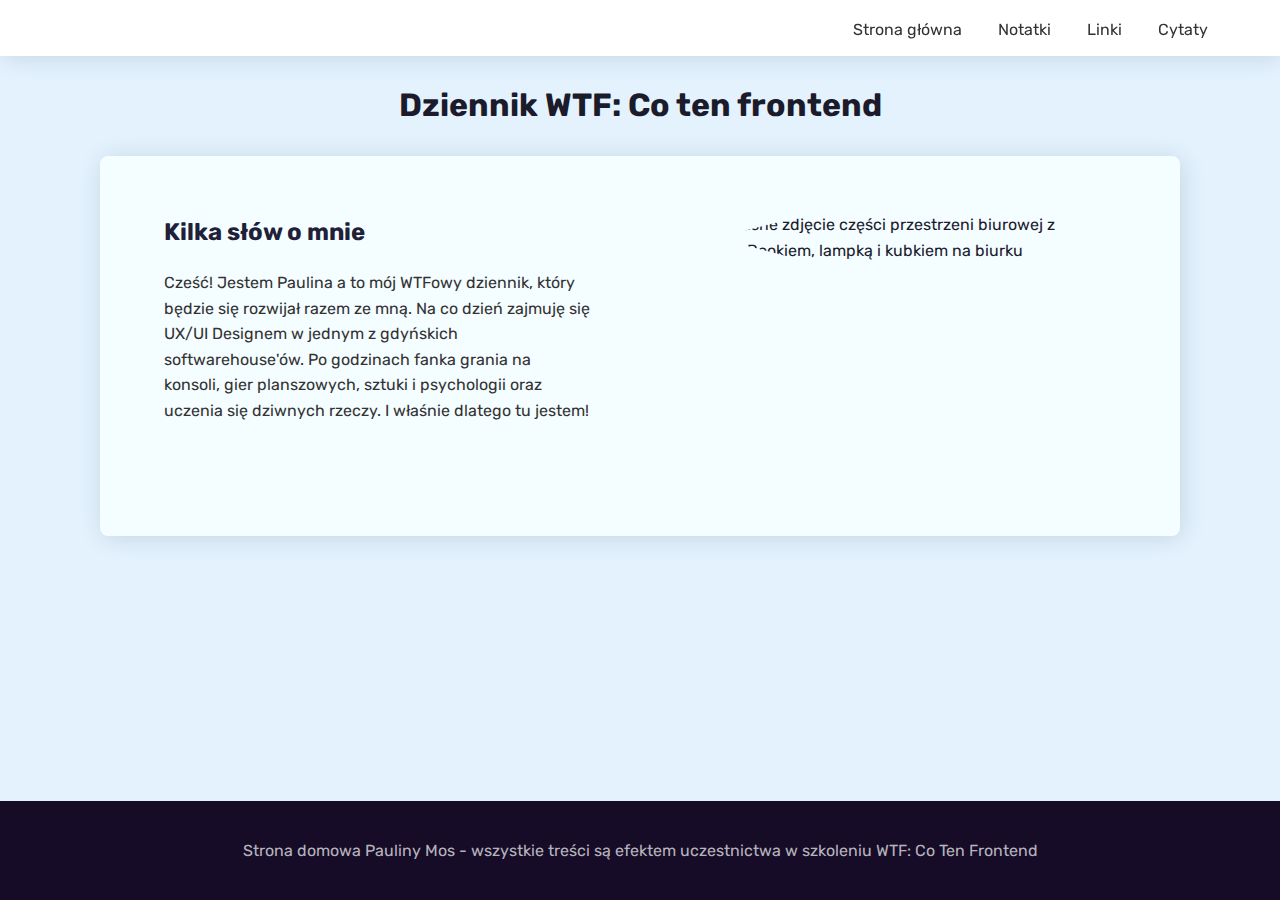
==== commit 00e739f9: "adding notes, position sticky for notes article headers, box model made with div boxes" ====
--- a/index.html
+++ b/index.html
@@ -32,8 +32,10 @@
         </header>
     </div>
 <div class="content-card">
-         <header class="hero hero__header">
-            
+         <div class="hero hero__header">
+          <img class="hero__image"
+          src="https://images.unsplash.com/photo-1526040652367-ac003a0475fe?ixlib=rb-1.2.1&ixid=eyJhcHBfaWQiOjEyMDd9&auto=format&fit=crop&w=800&q=60"
+          alt="Jasne zdjęcie części przestrzeni biurowej z MacBookiem, lampką i kubkiem na biurku"/>
             <div class="hero__text"><h2>Kilka słów o mnie</h2>
             <p class="hero__description">
               Cześć! Jestem Paulina a to mój WTFowy dziennik, który będzie się
@@ -43,10 +45,8 @@
               dziwnych rzeczy. I właśnie dlatego tu jestem!
             </p>
           </div>
-          <img class="hero__image"
-            src="https://images.unsplash.com/photo-1526040652367-ac003a0475fe?ixlib=rb-1.2.1&ixid=eyJhcHBfaWQiOjEyMDd9&auto=format&fit=crop&w=800&q=60"
-            alt="Jasne zdjęcie części przestrzeni biurowej z MacBookiem, lampką i kubkiem na biurku"/>
-          </header>          
+          
+        </div>          
 
 
         
--- a/style.css
+++ b/style.css
@@ -23,7 +23,10 @@
   margin: 8px 0px 24px 0px;
 }
 
-
+h3 {
+  line-height: 1.6rem;
+  margin: 8px 0px 16px 0px;
+}
 
 h4 {
   line-height: 1.6rem;
@@ -61,7 +64,7 @@
 }
 
 .content-card {
-  background: #ffffffb9;
+  background: #f4fdff;
   padding: 32px 48px;
   margin-bottom: 32px;
   border-radius: 8px;
@@ -73,6 +76,7 @@
   margin-left: auto;
   margin-right: auto;
   min-width: 288px;
+  position: relative;
 }
 
 .content-card__title {
@@ -92,6 +96,7 @@
   min-width: 200px;
   margin-left: auto;
   margin-right: auto;
+  margin-bottom: 16px;
   background-color: #34496607;
   border-radius: 4px;
 }
@@ -100,6 +105,7 @@
   color: #ec0868;
   font-size: 0.8rem;
   text-align: right;
+  margin-bottom: 0;
 }
 
 
@@ -113,13 +119,13 @@
 }
 
 .hero {
-
   max-width: 1080px;
   margin-left: auto;
   margin-right: auto;
   margin-bottom: 56px;
   padding: 24px 16px;
-  box-sizing: border-box;
+  position: relative;
+  overflow: visible;
 }
 
 .hero__description {
@@ -135,11 +141,13 @@
 
 .hero__image {
   border-radius: 8px;
-  margin: 8px 16px;
   width: 100%;
   max-width: 400px;
   min-width: 150px;
   display: inline-block;
+  clip-path: polygon(25% 0%, 100% 0, 100% 100%, 25% 100%, 0% 50%);
+  position: absolute;
+  right: 16px;
 }
 
 .hero__text {
@@ -159,6 +167,7 @@
   box-shadow: 2px 2px 24px -2px #34496633;
   position: fixed;
   text-align: right;
+  z-index: 999;
 }
 
 .navigation__link {
@@ -181,4 +190,78 @@
   min-width: 280px;
   box-sizing: border-box;
   text-align: center;
+}
+
+
+.margin {
+  background-color: sandybrown;
+  border: dashed 2px black;
+  width: 350px;
+  height: 250px;
+  display: block;
+  box-sizing: border-box;
+  padding-top: 8px;
+  padding-left: 8px;
+  margin-bottom: 48px;
+  position: relative;
+  left: 16vw;
+  top: 16px;
+  
+}
+
+.border {
+  background-color: peachpuff;
+  border: solid 2px black;
+  width: 300px;
+  height: 180px;
+  box-sizing: border-box;
+  margin: auto;
+  padding-top: 8px;
+  padding-left: 8px;
+  position: absolute;
+  left: 7%;
+  top: 13%;
+  }
+
+.padding {
+  background-color: darkseagreen;
+  border: dashed 2px black;
+  width: 250px;
+  height: 100px;
+  box-sizing: border-box;
+/*   margin: auto; */
+padding-top: 8px;
+  padding-left: 8px;
+  position: absolute;
+  left: 7.5%;
+  top: 22%;
+}
+
+.element {
+  background-color: paleturquoise;
+  border: solid 2px black;
+  width: 180px;
+  height: 35px;
+  padding: 8px;
+  box-sizing: border-box;
+/*   margin: auto; */
+  position: absolute;
+  left: 13%;
+  top: 32%;
+  }
+
+.centered {
+  width: 100%;
+  height: 100%;
+  text-align: center;
+  position: absolute;
+  left: 0;
+  top: 20%;
+}
+
+.sticky {
+  background: #f4fdff;
+  padding: 8px 0;
+  position: sticky;
+  top: 56px;
 }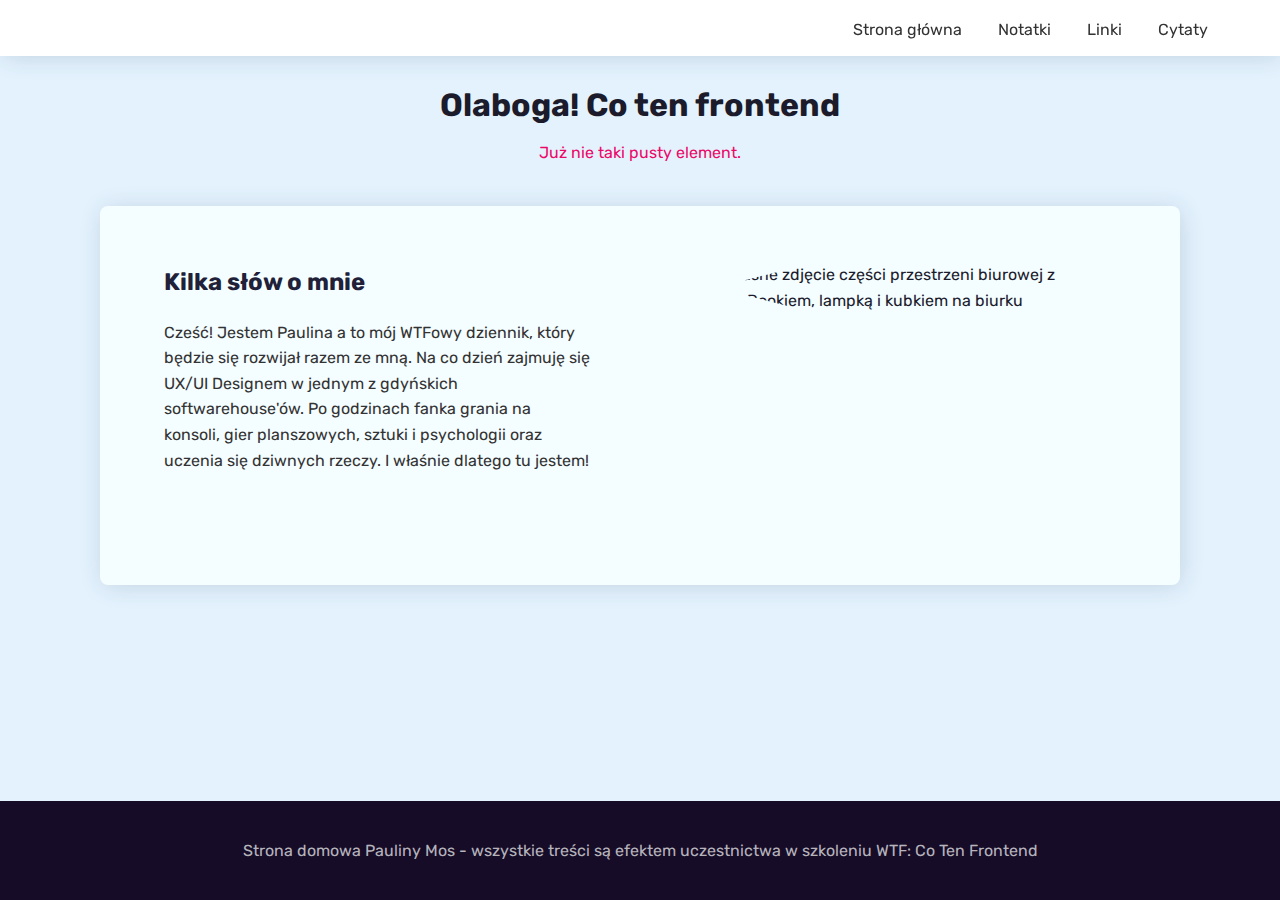
==== commit a4fdf8e3: "adding JS .innerHTML" ====
--- a/index.html
+++ b/index.html
@@ -27,8 +27,9 @@
 
     <main class="content">
       <div class="page-header">
-        <header>
-            <h1>Dziennik WTF: Co ten frontend</h1>
+        <header class="main-header__js">
+            <h1><span class="span__js">Dziennik WTF:</span> Co ten frontend</h1>
+            <p class="empty-element__js"></p>
         </header>
     </div>
 <div class="content-card">
--- a/style.css
+++ b/style.css
@@ -51,6 +51,10 @@
 }
 
 a {
+  color: #ec0868;
+}
+
+.pink {
   color: #ec0868;
 }
 
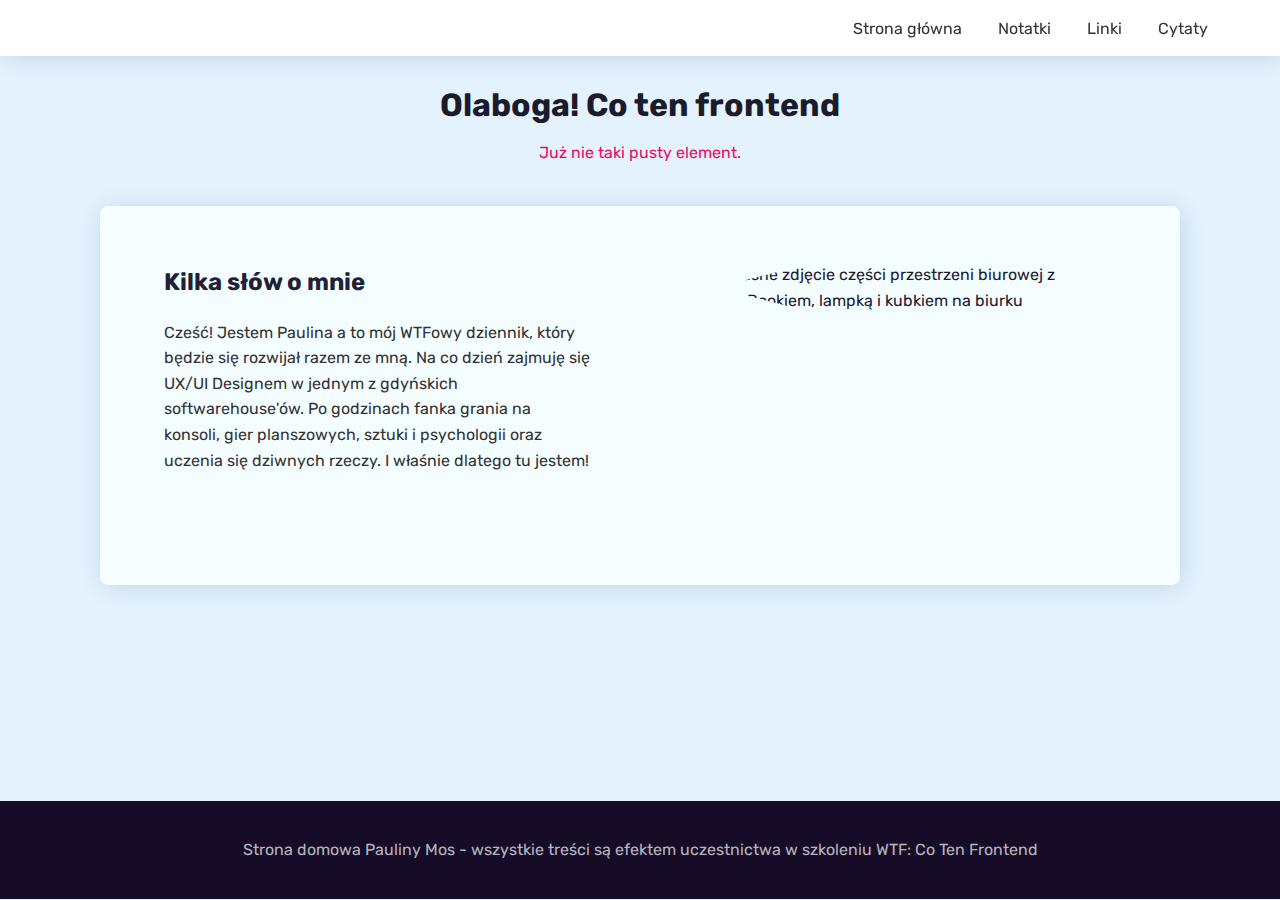
==== commit 68c45eb5: "normalize.css and 'soft reset' to css added, changes in JS" ====
--- a/index.html
+++ b/index.html
@@ -12,6 +12,7 @@
       href="https://fonts.googleapis.com/icon?family=Material+Icons"
       rel="stylesheet"
     />
+    <link href="normalize.css" rel="stylesheet" type="text/css" />
     <link href="style.css" rel="stylesheet" type="text/css" />
   </head>
 
--- a/style.css
+++ b/style.css
@@ -1,3 +1,11 @@
+html {
+  box-sizing: border-box;
+}
+
+*, *:before, *:after {
+  box-sizing: inherit;
+}
+
 body {
   margin: 0;
   font-family: "Rubik", sans-serif;
